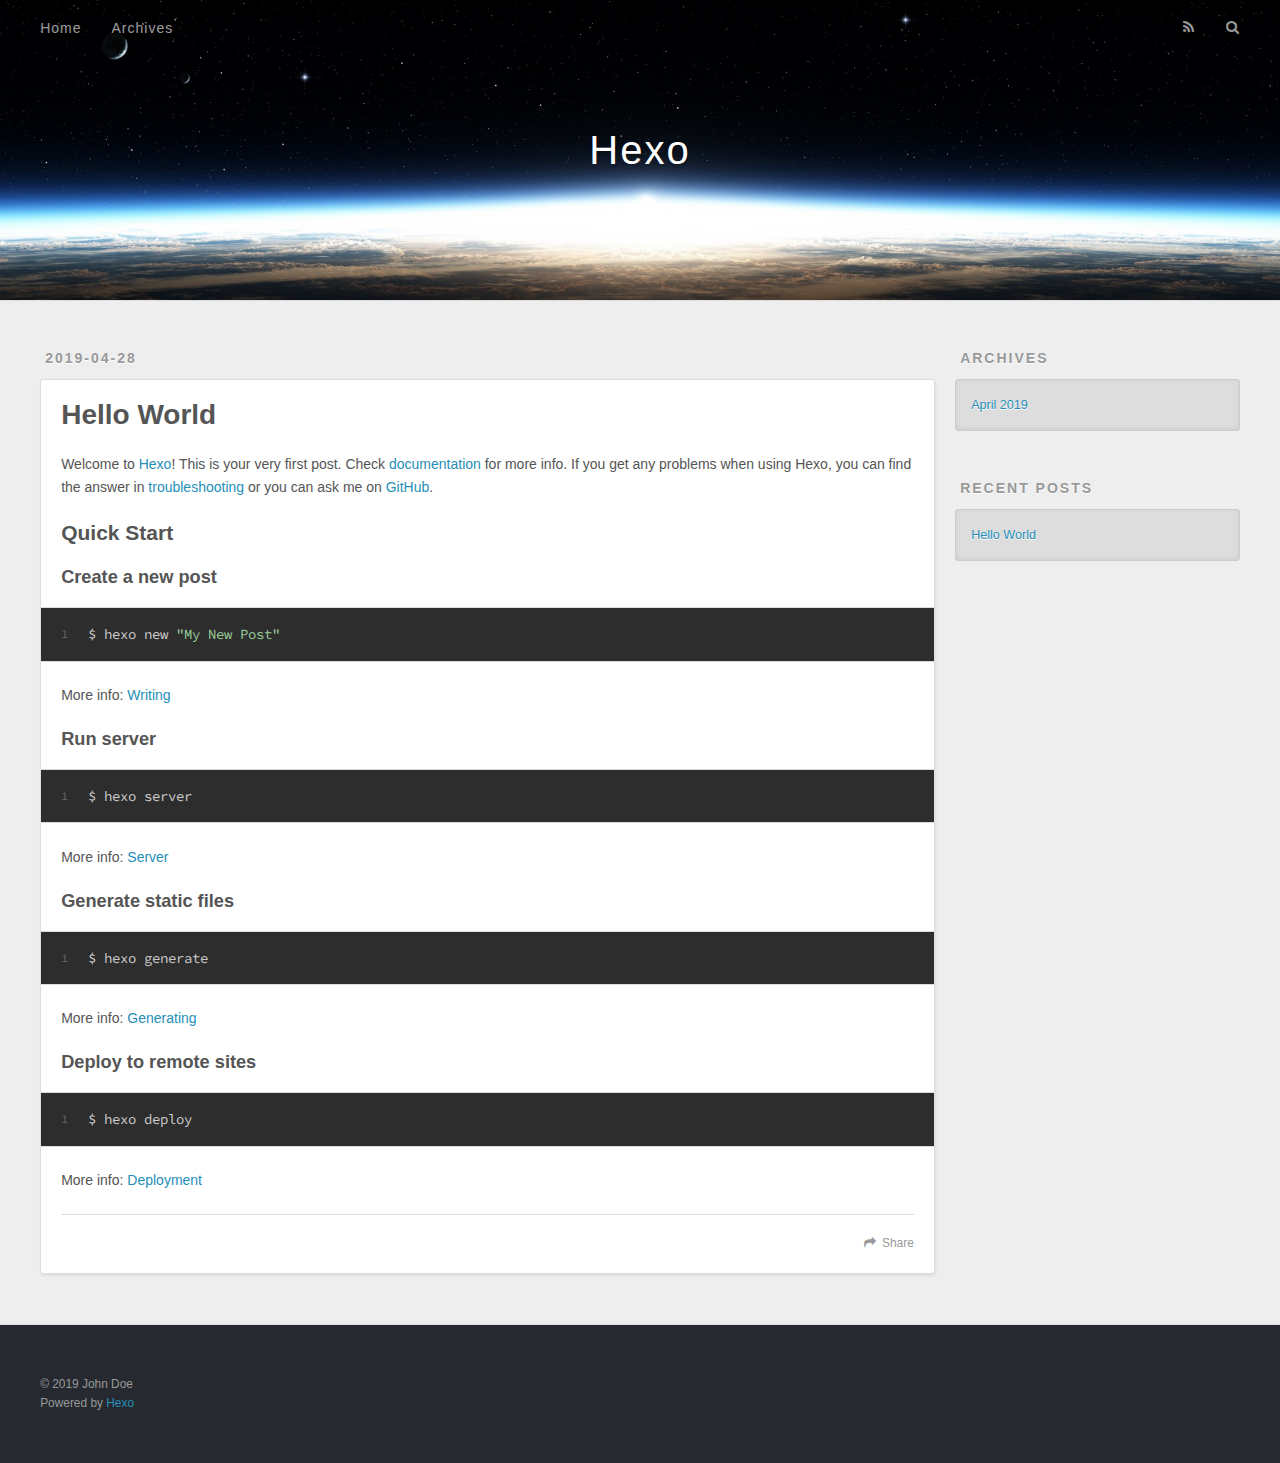
==== index.html @ 64e25fc2 "Site updated: 2019-04-28 15:07:23" ====
<!DOCTYPE html>
<html>
<head><meta name="generator" content="Hexo 3.8.0">
  <meta charset="utf-8">
  

  
  <title>Hexo</title>
  <meta name="viewport" content="width=device-width, initial-scale=1, maximum-scale=1">
  <meta property="og:type" content="website">
<meta property="og:title" content="Hexo">
<meta property="og:url" content="http://yoursite.com/index.html">
<meta property="og:site_name" content="Hexo">
<meta property="og:locale" content="default">
<meta name="twitter:card" content="summary">
<meta name="twitter:title" content="Hexo">
  
    <link rel="alternate" href="/atom.xml" title="Hexo" type="application/atom+xml">
  
  
    <link rel="icon" href="/favicon.png">
  
  
    <link href="//fonts.googleapis.com/css?family=Source+Code+Pro" rel="stylesheet" type="text/css">
  
  <link rel="stylesheet" href="/css/style.css">
</head>
</html>
<body>
  <div id="container">
    <div id="wrap">
      <header id="header">
  <div id="banner"></div>
  <div id="header-outer" class="outer">
    <div id="header-title" class="inner">
      <h1 id="logo-wrap">
        <a href="/" id="logo">Hexo</a>
      </h1>
      
    </div>
    <div id="header-inner" class="inner">
      <nav id="main-nav">
        <a id="main-nav-toggle" class="nav-icon"></a>
        
          <a class="main-nav-link" href="/">Home</a>
        
          <a class="main-nav-link" href="/archives">Archives</a>
        
      </nav>
      <nav id="sub-nav">
        
          <a id="nav-rss-link" class="nav-icon" href="/atom.xml" title="RSS Feed"></a>
        
        <a id="nav-search-btn" class="nav-icon" title="Search"></a>
      </nav>
      <div id="search-form-wrap">
        <form action="//google.com/search" method="get" accept-charset="UTF-8" class="search-form"><input type="search" name="q" class="search-form-input" placeholder="Search"><button type="submit" class="search-form-submit">&#xF002;</button><input type="hidden" name="sitesearch" value="http://yoursite.com"></form>
      </div>
    </div>
  </div>
</header>
      <div class="outer">
        <section id="main">
  
    <article id="post-hello-world" class="article article-type-post" itemscope itemprop="blogPost">
  <div class="article-meta">
    <a href="/2019/04/28/hello-world/" class="article-date">
  <time datetime="2019-04-28T06:56:06.196Z" itemprop="datePublished">2019-04-28</time>
</a>
    
  </div>
  <div class="article-inner">
    
    
      <header class="article-header">
        
  
    <h1 itemprop="name">
      <a class="article-title" href="/2019/04/28/hello-world/">Hello World</a>
    </h1>
  

      </header>
    
    <div class="article-entry" itemprop="articleBody">
      
        <p>Welcome to <a href="https://hexo.io/" target="_blank" rel="noopener">Hexo</a>! This is your very first post. Check <a href="https://hexo.io/docs/" target="_blank" rel="noopener">documentation</a> for more info. If you get any problems when using Hexo, you can find the answer in <a href="https://hexo.io/docs/troubleshooting.html" target="_blank" rel="noopener">troubleshooting</a> or you can ask me on <a href="https://github.com/hexojs/hexo/issues" target="_blank" rel="noopener">GitHub</a>.</p>
<h2 id="Quick-Start"><a href="#Quick-Start" class="headerlink" title="Quick Start"></a>Quick Start</h2><h3 id="Create-a-new-post"><a href="#Create-a-new-post" class="headerlink" title="Create a new post"></a>Create a new post</h3><figure class="highlight bash"><table><tr><td class="gutter"><pre><span class="line">1</span><br></pre></td><td class="code"><pre><span class="line">$ hexo new <span class="string">"My New Post"</span></span><br></pre></td></tr></table></figure>
<p>More info: <a href="https://hexo.io/docs/writing.html" target="_blank" rel="noopener">Writing</a></p>
<h3 id="Run-server"><a href="#Run-server" class="headerlink" title="Run server"></a>Run server</h3><figure class="highlight bash"><table><tr><td class="gutter"><pre><span class="line">1</span><br></pre></td><td class="code"><pre><span class="line">$ hexo server</span><br></pre></td></tr></table></figure>
<p>More info: <a href="https://hexo.io/docs/server.html" target="_blank" rel="noopener">Server</a></p>
<h3 id="Generate-static-files"><a href="#Generate-static-files" class="headerlink" title="Generate static files"></a>Generate static files</h3><figure class="highlight bash"><table><tr><td class="gutter"><pre><span class="line">1</span><br></pre></td><td class="code"><pre><span class="line">$ hexo generate</span><br></pre></td></tr></table></figure>
<p>More info: <a href="https://hexo.io/docs/generating.html" target="_blank" rel="noopener">Generating</a></p>
<h3 id="Deploy-to-remote-sites"><a href="#Deploy-to-remote-sites" class="headerlink" title="Deploy to remote sites"></a>Deploy to remote sites</h3><figure class="highlight bash"><table><tr><td class="gutter"><pre><span class="line">1</span><br></pre></td><td class="code"><pre><span class="line">$ hexo deploy</span><br></pre></td></tr></table></figure>
<p>More info: <a href="https://hexo.io/docs/deployment.html" target="_blank" rel="noopener">Deployment</a></p>

      
    </div>
    <footer class="article-footer">
      <a data-url="http://yoursite.com/2019/04/28/hello-world/" data-id="cjv0l1rmw0000e9u2p0rd0b6o" class="article-share-link">Share</a>
      
      
    </footer>
  </div>
  
</article>


  


</section>
        
          <aside id="sidebar">
  
    

  
    

  
    
  
    
  <div class="widget-wrap">
    <h3 class="widget-title">Archives</h3>
    <div class="widget">
      <ul class="archive-list"><li class="archive-list-item"><a class="archive-list-link" href="/archives/2019/04/">April 2019</a></li></ul>
    </div>
  </div>


  
    
  <div class="widget-wrap">
    <h3 class="widget-title">Recent Posts</h3>
    <div class="widget">
      <ul>
        
          <li>
            <a href="/2019/04/28/hello-world/">Hello World</a>
          </li>
        
      </ul>
    </div>
  </div>

  
</aside>
        
      </div>
      <footer id="footer">
  
  <div class="outer">
    <div id="footer-info" class="inner">
      &copy; 2019 John Doe<br>
      Powered by <a href="http://hexo.io/" target="_blank">Hexo</a>
    </div>
  </div>
</footer>
    </div>
    <nav id="mobile-nav">
  
    <a href="/" class="mobile-nav-link">Home</a>
  
    <a href="/archives" class="mobile-nav-link">Archives</a>
  
</nav>
    

<script src="//ajax.googleapis.com/ajax/libs/jquery/2.0.3/jquery.min.js"></script>


  <link rel="stylesheet" href="/fancybox/jquery.fancybox.css">
  <script src="/fancybox/jquery.fancybox.pack.js"></script>


<script src="/js/script.js"></script>



  </div>
</body>
</html>
---- css/style.css ----
body {
  width: 100%;
}
body:before,
body:after {
  content: "";
  display: table;
}
body:after {
  clear: both;
}
html,
body,
div,
span,
applet,
object,
iframe,
h1,
h2,
h3,
h4,
h5,
h6,
p,
blockquote,
pre,
a,
abbr,
acronym,
address,
big,
cite,
code,
del,
dfn,
em,
img,
ins,
kbd,
q,
s,
samp,
small,
strike,
strong,
sub,
sup,
tt,
var,
dl,
dt,
dd,
ol,
ul,
li,
fieldset,
form,
label,
legend,
table,
caption,
tbody,
tfoot,
thead,
tr,
th,
td {
  margin: 0;
  padding: 0;
  border: 0;
  outline: 0;
  font-weight: inherit;
  font-style: inherit;
  font-family: inherit;
  font-size: 100%;
  vertical-align: baseline;
}
body {
  line-height: 1;
  color: #000;
  background: #fff;
}
ol,
ul {
  list-style: none;
}
table {
  border-collapse: separate;
  border-spacing: 0;
  vertical-align: middle;
}
caption,
th,
td {
  text-align: left;
  font-weight: normal;
  vertical-align: middle;
}
a img {
  border: none;
}
input,
button {
  margin: 0;
  padding: 0;
}
input::-moz-focus-inner,
button::-moz-focus-inner {
  border: 0;
  padding: 0;
}
@font-face {
  font-family: FontAwesome;
  font-style: normal;
  font-weight: normal;
  src: url("fonts/fontawesome-webfont.eot?v=#4.0.3");
  src: url("fonts/fontawesome-webfont.eot?#iefix&v=#4.0.3") format("embedded-opentype"), url("fonts/fontawesome-webfont.woff?v=#4.0.3") format("woff"), url("fonts/fontawesome-webfont.ttf?v=#4.0.3") format("truetype"), url("fonts/fontawesome-webfont.svg#fontawesomeregular?v=#4.0.3") format("svg");
}
html,
body,
#container {
  height: 100%;
}
body {
  background: #eee;
  font: 14px -apple-system, BlinkMacSystemFont, "Segoe UI", "Roboto", "Oxygen", "Ubuntu", "Cantarell", "Fira Sans", "Droid Sans", "Helvetica Neue", sans-serif;
  -webkit-text-size-adjust: 100%;
}
.outer {
  max-width: 1220px;
  margin: 0 auto;
  padding: 0 20px;
}
.outer:before,
.outer:after {
  content: "";
  display: table;
}
.outer:after {
  clear: both;
}
.inner {
  display: inline;
  float: left;
  width: 98.33333333333333%;
  margin: 0 0.833333333333333%;
}
.left,
.alignleft {
  float: left;
}
.right,
.alignright {
  float: right;
}
.clear {
  clear: both;
}
#container {
  position: relative;
}
.mobile-nav-on {
  overflow: hidden;
}
#wrap {
  height: 100%;
  width: 100%;
  position: absolute;
  top: 0;
  left: 0;
  -webkit-transition: 0.2s ease-out;
  -moz-transition: 0.2s ease-out;
  -ms-transition: 0.2s ease-out;
  transition: 0.2s ease-out;
  z-index: 1;
  background: #eee;
}
.mobile-nav-on #wrap {
  left: 280px;
}
@media screen and (min-width: 768px) {
  #main {
    display: inline;
    float: left;
    width: 73.33333333333333%;
    margin: 0 0.833333333333333%;
  }
}
.article-date,
.article-category-link,
.archive-year,
.widget-title {
  text-decoration: none;
  text-transform: uppercase;
  letter-spacing: 2px;
  color: #999;
  margin-bottom: 1em;
  margin-left: 5px;
  line-height: 1em;
  text-shadow: 0 1px #fff;
  font-weight: bold;
}
.article-inner,
.archive-article-inner {
  background: #fff;
  -webkit-box-shadow: 1px 2px 3px #ddd;
  box-shadow: 1px 2px 3px #ddd;
  border: 1px solid #ddd;
  border-radius: 3px;
}
.article-entry h1,
.widget h1 {
  font-size: 2em;
}
.article-entry h2,
.widget h2 {
  font-size: 1.5em;
}
.article-entry h3,
.widget h3 {
  font-size: 1.3em;
}
.article-entry h4,
.widget h4 {
  font-size: 1.2em;
}
.article-entry h5,
.widget h5 {
  font-size: 1em;
}
.article-entry h6,
.widget h6 {
  font-size: 1em;
  color: #999;
}
.article-entry hr,
.widget hr {
  border: 1px dashed #ddd;
}
.article-entry strong,
.widget strong {
  font-weight: bold;
}
.article-entry em,
.widget em,
.article-entry cite,
.widget cite {
  font-style: italic;
}
.article-entry sup,
.widget sup,
.article-entry sub,
.widget sub {
  font-size: 0.75em;
  line-height: 0;
  position: relative;
  vertical-align: baseline;
}
.article-entry sup,
.widget sup {
  top: -0.5em;
}
.article-entry sub,
.widget sub {
  bottom: -0.2em;
}
.article-entry small,
.widget small {
  font-size: 0.85em;
}
.article-entry acronym,
.widget acronym,
.article-entry abbr,
.widget abbr {
  border-bottom: 1px dotted;
}
.article-entry ul,
.widget ul,
.article-entry ol,
.widget ol,
.article-entry dl,
.widget dl {
  margin: 0 20px;
  line-height: 1.6em;
}
.article-entry ul ul,
.widget ul ul,
.article-entry ol ul,
.widget ol ul,
.article-entry ul ol,
.widget ul ol,
.article-entry ol ol,
.widget ol ol {
  margin-top: 0;
  margin-bottom: 0;
}
.article-entry ul,
.widget ul {
  list-style: disc;
}
.article-entry ol,
.widget ol {
  list-style: decimal;
}
.article-entry dt,
.widget dt {
  font-weight: bold;
}
#header {
  height: 300px;
  position: relative;
  border-bottom: 1px solid #ddd;
}
#header:before,
#header:after {
  content: "";
  position: absolute;
  left: 0;
  right: 0;
  height: 40px;
}
#header:before {
  top: 0;
  background: -webkit-linear-gradient(rgba(0,0,0,0.2), transparent);
  background: -moz-linear-gradient(rgba(0,0,0,0.2), transparent);
  background: -ms-linear-gradient(rgba(0,0,0,0.2), transparent);
  background: linear-gradient(rgba(0,0,0,0.2), transparent);
}
#header:after {
  bottom: 0;
  background: -webkit-linear-gradient(transparent, rgba(0,0,0,0.2));
  background: -moz-linear-gradient(transparent, rgba(0,0,0,0.2));
  background: -ms-linear-gradient(transparent, rgba(0,0,0,0.2));
  background: linear-gradient(transparent, rgba(0,0,0,0.2));
}
#header-outer {
  height: 100%;
  position: relative;
}
#header-inner {
  position: relative;
  overflow: hidden;
}
#banner {
  position: absolute;
  top: 0;
  left: 0;
  width: 100%;
  height: 100%;
  background: url("images/banner.jpg") center #000;
  -webkit-background-size: cover;
  -moz-background-size: cover;
  background-size: cover;
  z-index: -1;
}
#header-title {
  text-align: center;
  height: 40px;
  position: absolute;
  top: 50%;
  left: 0;
  margin-top: -20px;
}
#logo,
#subtitle {
  text-decoration: none;
  color: #fff;
  font-weight: 300;
  text-shadow: 0 1px 4px rgba(0,0,0,0.3);
}
#logo {
  font-size: 40px;
  line-height: 40px;
  letter-spacing: 2px;
}
#subtitle {
  font-size: 16px;
  line-height: 16px;
  letter-spacing: 1px;
}
#subtitle-wrap {
  margin-top: 16px;
}
#main-nav {
  float: left;
  margin-left: -15px;
}
.nav-icon,
.main-nav-link {
  float: left;
  color: #fff;
  opacity: 0.6;
  text-decoration: none;
  text-shadow: 0 1px rgba(0,0,0,0.2);
  -webkit-transition: opacity 0.2s;
  -moz-transition: opacity 0.2s;
  -ms-transition: opacity 0.2s;
  transition: opacity 0.2s;
  display: block;
  padding: 20px 15px;
}
.nav-icon:hover,
.main-nav-link:hover {
  opacity: 1;
}
.nav-icon {
  font-family: FontAwesome;
  text-align: center;
  font-size: 14px;
  width: 14px;
  height: 14px;
  padding: 20px 15px;
  position: relative;
  cursor: pointer;
}
.main-nav-link {
  font-weight: 300;
  letter-spacing: 1px;
}
@media screen and (max-width: 479px) {
  .main-nav-link {
    display: none;
  }
}
#main-nav-toggle {
  display: none;
}
#main-nav-toggle:before {
  content: "\f0c9";
}
@media screen and (max-width: 479px) {
  #main-nav-toggle {
    display: block;
  }
}
#sub-nav {
  float: right;
  margin-right: -15px;
}
#nav-rss-link:before {
  content: "\f09e";
}
#nav-search-btn:before {
  content: "\f002";
}
#search-form-wrap {
  position: absolute;
  top: 15px;
  width: 150px;
  height: 30px;
  right: -150px;
  opacity: 0;
  -webkit-transition: 0.2s ease-out;
  -moz-transition: 0.2s ease-out;
  -ms-transition: 0.2s ease-out;
  transition: 0.2s ease-out;
}
#search-form-wrap.on {
  opacity: 1;
  right: 0;
}
@media screen and (max-width: 479px) {
  #search-form-wrap {
    width: 100%;
    right: -100%;
  }
}
.search-form {
  position: absolute;
  top: 0;
  left: 0;
  right: 0;
  background: #fff;
  padding: 5px 15px;
  border-radius: 15px;
  -webkit-box-shadow: 0 0 10px rgba(0,0,0,0.3);
  box-shadow: 0 0 10px rgba(0,0,0,0.3);
}
.search-form-input {
  border: none;
  background: none;
  color: #555;
  width: 100%;
  font: 13px -apple-system, BlinkMacSystemFont, "Segoe UI", "Roboto", "Oxygen", "Ubuntu", "Cantarell", "Fira Sans", "Droid Sans", "Helvetica Neue", sans-serif;
  outline: none;
}
.search-form-input::-webkit-search-results-decoration,
.search-form-input::-webkit-search-cancel-button {
  -webkit-appearance: none;
}
.search-form-submit {
  position: absolute;
  top: 50%;
  right: 10px;
  margin-top: -7px;
  font: 13px FontAwesome;
  border: none;
  background: none;
  color: #bbb;
  cursor: pointer;
}
.search-form-submit:hover,
.search-form-submit:focus {
  color: #777;
}
.article {
  margin: 50px 0;
}
.article-inner {
  overflow: hidden;
}
.article-meta:before,
.article-meta:after {
  content: "";
  display: table;
}
.article-meta:after {
  clear: both;
}
.article-date {
  float: left;
}
.article-category {
  float: left;
  line-height: 1em;
  color: #ccc;
  text-shadow: 0 1px #fff;
  margin-left: 8px;
}
.article-category:before {
  content: "\2022";
}
.article-category-link {
  margin: 0 12px 1em;
}
.article-header {
  padding: 20px 20px 0;
}
.article-title {
  text-decoration: none;
  font-size: 2em;
  font-weight: bold;
  color: #555;
  line-height: 1.1em;
  -webkit-transition: color 0.2s;
  -moz-transition: color 0.2s;
  -ms-transition: color 0.2s;
  transition: color 0.2s;
}
a.article-title:hover {
  color: #258fb8;
}
.article-entry {
  color: #555;
  padding: 0 20px;
}
.article-entry:before,
.article-entry:after {
  content: "";
  display: table;
}
.article-entry:after {
  clear: both;
}
.article-entry p,
.article-entry table {
  line-height: 1.6em;
  margin: 1.6em 0;
}
.article-entry h1,
.article-entry h2,
.article-entry h3,
.article-entry h4,
.article-entry h5,
.article-entry h6 {
  font-weight: bold;
}
.article-entry h1,
.article-entry h2,
.article-entry h3,
.article-entry h4,
.article-entry h5,
.article-entry h6 {
  line-height: 1.1em;
  margin: 1.1em 0;
}
.article-entry a {
  color: #258fb8;
  text-decoration: none;
}
.article-entry a:hover {
  text-decoration: underline;
}
.article-entry ul,
.article-entry ol,
.article-entry dl {
  margin-top: 1.6em;
  margin-bottom: 1.6em;
}
.article-entry img,
.article-entry video {
  max-width: 100%;
  height: auto;
  display: block;
  margin: auto;
}
.article-entry iframe {
  border: none;
}
.article-entry table {
  width: 100%;
  border-collapse: collapse;
  border-spacing: 0;
}
.article-entry th {
  font-weight: bold;
  border-bottom: 3px solid #ddd;
  padding-bottom: 0.5em;
}
.article-entry td {
  border-bottom: 1px solid #ddd;
  padding: 10px 0;
}
.article-entry blockquote {
  font-family: Georgia, "Times New Roman", serif;
  font-size: 1.4em;
  margin: 1.6em 20px;
  text-align: center;
}
.article-entry blockquote footer {
  font-size: 14px;
  margin: 1.6em 0;
  font-family: -apple-system, BlinkMacSystemFont, "Segoe UI", "Roboto", "Oxygen", "Ubuntu", "Cantarell", "Fira Sans", "Droid Sans", "Helvetica Neue", sans-serif;
}
.article-entry blockquote footer cite:before {
  content: "—";
  padding: 0 0.5em;
}
.article-entry .pullquote {
  text-align: left;
  width: 45%;
  margin: 0;
}
.article-entry .pullquote.left {
  margin-left: 0.5em;
  margin-right: 1em;
}
.article-entry .pullquote.right {
  margin-right: 0.5em;
  margin-left: 1em;
}
.article-entry .caption {
  color: #999;
  display: block;
  font-size: 0.9em;
  margin-top: 0.5em;
  position: relative;
  text-align: center;
}
.article-entry .video-container {
  position: relative;
  padding-top: 56.25%;
  height: 0;
  overflow: hidden;
}
.article-entry .video-container iframe,
.article-entry .video-container object,
.article-entry .video-container embed {
  position: absolute;
  top: 0;
  left: 0;
  width: 100%;
  height: 100%;
  margin-top: 0;
}
.article-more-link a {
  display: inline-block;
  line-height: 1em;
  padding: 6px 15px;
  border-radius: 15px;
  background: #eee;
  color: #999;
  text-shadow: 0 1px #fff;
  text-decoration: none;
}
.article-more-link a:hover {
  background: #258fb8;
  color: #fff;
  text-decoration: none;
  text-shadow: 0 1px #1e7293;
}
.article-footer {
  font-size: 0.85em;
  line-height: 1.6em;
  border-top: 1px solid #ddd;
  padding-top: 1.6em;
  margin: 0 20px 20px;
}
.article-footer:before,
.article-footer:after {
  content: "";
  display: table;
}
.article-footer:after {
  clear: both;
}
.article-footer a {
  color: #999;
  text-decoration: none;
}
.article-footer a:hover {
  color: #555;
}
.article-tag-list-item {
  float: left;
  margin-right: 10px;
}
.article-tag-list-link:before {
  content: "#";
}
.article-comment-link {
  float: right;
}
.article-comment-link:before {
  content: "\f075";
  font-family: FontAwesome;
  padding-right: 8px;
}
.article-share-link {
  cursor: pointer;
  float: right;
  margin-left: 20px;
}
.article-share-link:before {
  content: "\f064";
  font-family: FontAwesome;
  padding-right: 6px;
}
#article-nav {
  position: relative;
}
#article-nav:before,
#article-nav:after {
  content: "";
  display: table;
}
#article-nav:after {
  clear: both;
}
@media screen and (min-width: 768px) {
  #article-nav {
    margin: 50px 0;
  }
  #article-nav:before {
    width: 8px;
    height: 8px;
    position: absolute;
    top: 50%;
    left: 50%;
    margin-top: -4px;
    margin-left: -4px;
    content: "";
    border-radius: 50%;
    background: #ddd;
    -webkit-box-shadow: 0 1px 2px #fff;
    box-shadow: 0 1px 2px #fff;
  }
}
.article-nav-link-wrap {
  text-decoration: none;
  text-shadow: 0 1px #fff;
  color: #999;
  -webkit-box-sizing: border-box;
  -moz-box-sizing: border-box;
  box-sizing: border-box;
  margin-top: 50px;
  text-align: center;
  display: block;
}
.article-nav-link-wrap:hover {
  color: #555;
}
@media screen and (min-width: 768px) {
  .article-nav-link-wrap {
    width: 50%;
    margin-top: 0;
  }
}
@media screen and (min-width: 768px) {
  #article-nav-newer {
    float: left;
    text-align: right;
    padding-right: 20px;
  }
}
@media screen and (min-width: 768px) {
  #article-nav-older {
    float: right;
    text-align: left;
    padding-left: 20px;
  }
}
.article-nav-caption {
  text-transform: uppercase;
  letter-spacing: 2px;
  color: #ddd;
  line-height: 1em;
  font-weight: bold;
}
#article-nav-newer .article-nav-caption {
  margin-right: -2px;
}
.article-nav-title {
  font-size: 0.85em;
  line-height: 1.6em;
  margin-top: 0.5em;
}
.article-share-box {
  position: absolute;
  display: none;
  background: #fff;
  -webkit-box-shadow: 1px 2px 10px rgba(0,0,0,0.2);
  box-shadow: 1px 2px 10px rgba(0,0,0,0.2);
  border-radius: 3px;
  margin-left: -145px;
  overflow: hidden;
  z-index: 1;
}
.article-share-box.on {
  display: block;
}
.article-share-input {
  width: 100%;
  background: none;
  -webkit-box-sizing: border-box;
  -moz-box-sizing: border-box;
  box-sizing: border-box;
  font: 14px -apple-system, BlinkMacSystemFont, "Segoe UI", "Roboto", "Oxygen", "Ubuntu", "Cantarell", "Fira Sans", "Droid Sans", "Helvetica Neue", sans-serif;
  padding: 0 15px;
  color: #555;
  outline: none;
  border: 1px solid #ddd;
  border-radius: 3px 3px 0 0;
  height: 36px;
  line-height: 36px;
}
.article-share-links {
  background: #eee;
}
.article-share-links:before,
.article-share-links:after {
  content: "";
  display: table;
}
.article-share-links:after {
  clear: both;
}
.article-share-twitter,
.article-share-facebook,
.article-share-pinterest,
.article-share-google {
  width: 50px;
  height: 36px;
  display: block;
  float: left;
  position: relative;
  color: #999;
  text-shadow: 0 1px #fff;
}
.article-share-twitter:before,
.article-share-facebook:before,
.article-share-pinterest:before,
.article-share-google:before {
  font-size: 20px;
  font-family: FontAwesome;
  width: 20px;
  height: 20px;
  position: absolute;
  top: 50%;
  left: 50%;
  margin-top: -10px;
  margin-left: -10px;
  text-align: center;
}
.article-share-twitter:hover,
.article-share-facebook:hover,
.article-share-pinterest:hover,
.article-share-google:hover {
  color: #fff;
}
.article-share-twitter:before {
  content: "\f099";
}
.article-share-twitter:hover {
  background: #00aced;
  text-shadow: 0 1px #008abe;
}
.article-share-facebook:before {
  content: "\f09a";
}
.article-share-facebook:hover {
  background: #3b5998;
  text-shadow: 0 1px #2f477a;
}
.article-share-pinterest:before {
  content: "\f0d2";
}
.article-share-pinterest:hover {
  background: #cb2027;
  text-shadow: 0 1px #a21a1f;
}
.article-share-google:before {
  content: "\f0d5";
}
.article-share-google:hover {
  background: #dd4b39;
  text-shadow: 0 1px #be3221;
}
.article-gallery {
  background: #000;
  position: relative;
}
.article-gallery-photos {
  position: relative;
  overflow: hidden;
}
.article-gallery-img {
  display: none;
  max-width: 100%;
}
.article-gallery-img:first-child {
  display: block;
}
.article-gallery-img.loaded {
  position: absolute;
  display: block;
}
.article-gallery-img img {
  display: block;
  max-width: 100%;
  margin: 0 auto;
}
#comments {
  background: #fff;
  -webkit-box-shadow: 1px 2px 3px #ddd;
  box-shadow: 1px 2px 3px #ddd;
  padding: 20px;
  border: 1px solid #ddd;
  border-radius: 3px;
  margin: 50px 0;
}
#comments a {
  color: #258fb8;
}
.archives-wrap {
  margin: 50px 0;
}
.archives:before,
.archives:after {
  content: "";
  display: table;
}
.archives:after {
  clear: both;
}
.archive-year-wrap {
  margin-bottom: 1em;
}
.archives {
  -webkit-column-gap: 10px;
  -moz-column-gap: 10px;
  column-gap: 10px;
}
@media screen and (min-width: 480px) and (max-width: 767px) {
  .archives {
    -webkit-column-count: 2;
    -moz-column-count: 2;
    column-count: 2;
  }
}
@media screen and (min-width: 768px) {
  .archives {
    -webkit-column-count: 3;
    -moz-column-count: 3;
    column-count: 3;
  }
}
.archive-article {
  -webkit-column-break-inside: avoid;
  page-break-inside: avoid;
  overflow: hidden;
  break-inside: avoid-column;
}
.archive-article-inner {
  padding: 10px;
  margin-bottom: 15px;
}
.archive-article-title {
  text-decoration: none;
  font-weight: bold;
  color: #555;
  -webkit-transition: color 0.2s;
  -moz-transition: color 0.2s;
  -ms-transition: color 0.2s;
  transition: color 0.2s;
  line-height: 1.6em;
}
.archive-article-title:hover {
  color: #258fb8;
}
.archive-article-footer {
  margin-top: 1em;
}
.archive-article-date {
  color: #999;
  text-decoration: none;
  font-size: 0.85em;
  line-height: 1em;
  margin-bottom: 0.5em;
  display: block;
}
#page-nav {
  margin: 50px auto;
  background: #fff;
  -webkit-box-shadow: 1px 2px 3px #ddd;
  box-shadow: 1px 2px 3px #ddd;
  border: 1px solid #ddd;
  border-radius: 3px;
  text-align: center;
  color: #999;
  overflow: hidden;
}
#page-nav:before,
#page-nav:after {
  content: "";
  display: table;
}
#page-nav:after {
  clear: both;
}
#page-nav a,
#page-nav span {
  padding: 10px 20px;
  line-height: 1;
  height: 2ex;
}
#page-nav a {
  color: #999;
  text-decoration: none;
}
#page-nav a:hover {
  background: #999;
  color: #fff;
}
#page-nav .prev {
  float: left;
}
#page-nav .next {
  float: right;
}
#page-nav .page-number {
  display: inline-block;
}
@media screen and (max-width: 479px) {
  #page-nav .page-number {
    display: none;
  }
}
#page-nav .current {
  color: #555;
  font-weight: bold;
}
#page-nav .space {
  color: #ddd;
}
#footer {
  background: #262a30;
  padding: 50px 0;
  border-top: 1px solid #ddd;
  color: #999;
}
#footer a {
  color: #258fb8;
  text-decoration: none;
}
#footer a:hover {
  text-decoration: underline;
}
#footer-info {
  line-height: 1.6em;
  font-size: 0.85em;
}
.article-entry pre,
.article-entry .highlight {
  background: #2d2d2d;
  margin: 0 -20px;
  padding: 15px 20px;
  border-style: solid;
  border-color: #ddd;
  border-width: 1px 0;
  overflow: auto;
  color: #ccc;
  line-height: 22.400000000000002px;
}
.article-entry .highlight .gutter pre,
.article-entry .gist .gist-file .gist-data .line-numbers {
  color: #666;
  font-size: 0.85em;
}
.article-entry pre,
.article-entry code {
  font-family: "Source Code Pro", Consolas, Monaco, Menlo, Consolas, monospace;
}
.article-entry code {
  background: #eee;
  text-shadow: 0 1px #fff;
  padding: 0 0.3em;
}
.article-entry pre code {
  background: none;
  text-shadow: none;
  padding: 0;
}
.article-entry .highlight pre {
  border: none;
  margin: 0;
  padding: 0;
}
.article-entry .highlight table {
  margin: 0;
  width: auto;
}
.article-entry .highlight td {
  border: none;
  padding: 0;
}
.article-entry .highlight figcaption {
  font-size: 0.85em;
  color: #999;
  line-height: 1em;
  margin-bottom: 1em;
}
.article-entry .highlight figcaption:before,
.article-entry .highlight figcaption:after {
  content: "";
  display: table;
}
.article-entry .highlight figcaption:after {
  clear: both;
}
.article-entry .highlight figcaption a {
  float: right;
}
.article-entry .highlight .gutter pre {
  text-align: right;
  padding-right: 20px;
}
.article-entry .highlight .line {
  height: 22.400000000000002px;
}
.article-entry .highlight .line.marked {
  background: #515151;
}
.article-entry .gist {
  margin: 0 -20px;
  border-style: solid;
  border-color: #ddd;
  border-width: 1px 0;
  background: #2d2d2d;
  padding: 15px 20px 15px 0;
}
.article-entry .gist .gist-file {
  border: none;
  font-family: "Source Code Pro", Consolas, Monaco, Menlo, Consolas, monospace;
  margin: 0;
}
.article-entry .gist .gist-file .gist-data {
  background: none;
  border: none;
}
.article-entry .gist .gist-file .gist-data .line-numbers {
  background: none;
  border: none;
  padding: 0 20px 0 0;
}
.article-entry .gist .gist-file .gist-data .line-data {
  padding: 0 !important;
}
.article-entry .gist .gist-file .highlight {
  margin: 0;
  padding: 0;
  border: none;
}
.article-entry .gist .gist-file .gist-meta {
  background: #2d2d2d;
  color: #999;
  font: 0.85em -apple-system, BlinkMacSystemFont, "Segoe UI", "Roboto", "Oxygen", "Ubuntu", "Cantarell", "Fira Sans", "Droid Sans", "Helvetica Neue", sans-serif;
  text-shadow: 0 0;
  padding: 0;
  margin-top: 1em;
  margin-left: 20px;
}
.article-entry .gist .gist-file .gist-meta a {
  color: #258fb8;
  font-weight: normal;
}
.article-entry .gist .gist-file .gist-meta a:hover {
  text-decoration: underline;
}
pre .comment,
pre .title {
  color: #999;
}
pre .variable,
pre .attribute,
pre .tag,
pre .regexp,
pre .ruby .constant,
pre .xml .tag .title,
pre .xml .pi,
pre .xml .doctype,
pre .html .doctype,
pre .css .id,
pre .css .class,
pre .css .pseudo {
  color: #f2777a;
}
pre .number,
pre .preprocessor,
pre .built_in,
pre .literal,
pre .params,
pre .constant {
  color: #f99157;
}
pre .class,
pre .ruby .class .title,
pre .css .rules .attribute {
  color: #9c9;
}
pre .string,
pre .value,
pre .inheritance,
pre .header,
pre .ruby .symbol,
pre .xml .cdata {
  color: #9c9;
}
pre .css .hexcolor {
  color: #6cc;
}
pre .function,
pre .python .decorator,
pre .python .title,
pre .ruby .function .title,
pre .ruby .title .keyword,
pre .perl .sub,
pre .javascript .title,
pre .coffeescript .title {
  color: #69c;
}
pre .keyword,
pre .javascript .function {
  color: #c9c;
}
@media screen and (max-width: 479px) {
  #mobile-nav {
    position: absolute;
    top: 0;
    left: 0;
    width: 280px;
    height: 100%;
    background: #191919;
    border-right: 1px solid #fff;
  }
}
@media screen and (max-width: 479px) {
  .mobile-nav-link {
    display: block;
    color: #999;
    text-decoration: none;
    padding: 15px 20px;
    font-weight: bold;
  }
  .mobile-nav-link:hover {
    color: #fff;
  }
}
@media screen and (min-width: 768px) {
  #sidebar {
    display: inline;
    float: left;
    width: 23.333333333333332%;
    margin: 0 0.833333333333333%;
  }
}
.widget-wrap {
  margin: 50px 0;
}
.widget {
  color: #777;
  text-shadow: 0 1px #fff;
  background: #ddd;
  -webkit-box-shadow: 0 -1px 4px #ccc inset;
  box-shadow: 0 -1px 4px #ccc inset;
  border: 1px solid #ccc;
  padding: 15px;
  border-radius: 3px;
}
.widget a {
  color: #258fb8;
  text-decoration: none;
}
.widget a:hover {
  text-decoration: underline;
}
.widget ul ul,
.widget ol ul,
.widget dl ul,
.widget ul ol,
.widget ol ol,
.widget dl ol,
.widget ul dl,
.widget ol dl,
.widget dl dl {
  margin-left: 15px;
  list-style: disc;
}
.widget {
  line-height: 1.6em;
  word-wrap: break-word;
  font-size: 0.9em;
}
.widget ul,
.widget ol {
  list-style: none;
  margin: 0;
}
.widget ul ul,
.widget ol ul,
.widget ul ol,
.widget ol ol {
  margin: 0 20px;
}
.widget ul ul,
.widget ol ul {
  list-style: disc;
}
.widget ul ol,
.widget ol ol {
  list-style: decimal;
}
.category-list-count,
.tag-list-count,
.archive-list-count {
  padding-left: 5px;
  color: #999;
  font-size: 0.85em;
}
.category-list-count:before,
.tag-list-count:before,
.archive-list-count:before {
  content: "(";
}
.category-list-count:after,
.tag-list-count:after,
.archive-list-count:after {
  content: ")";
}
.tagcloud a {
  margin-right: 5px;
  display: inline-block;
}
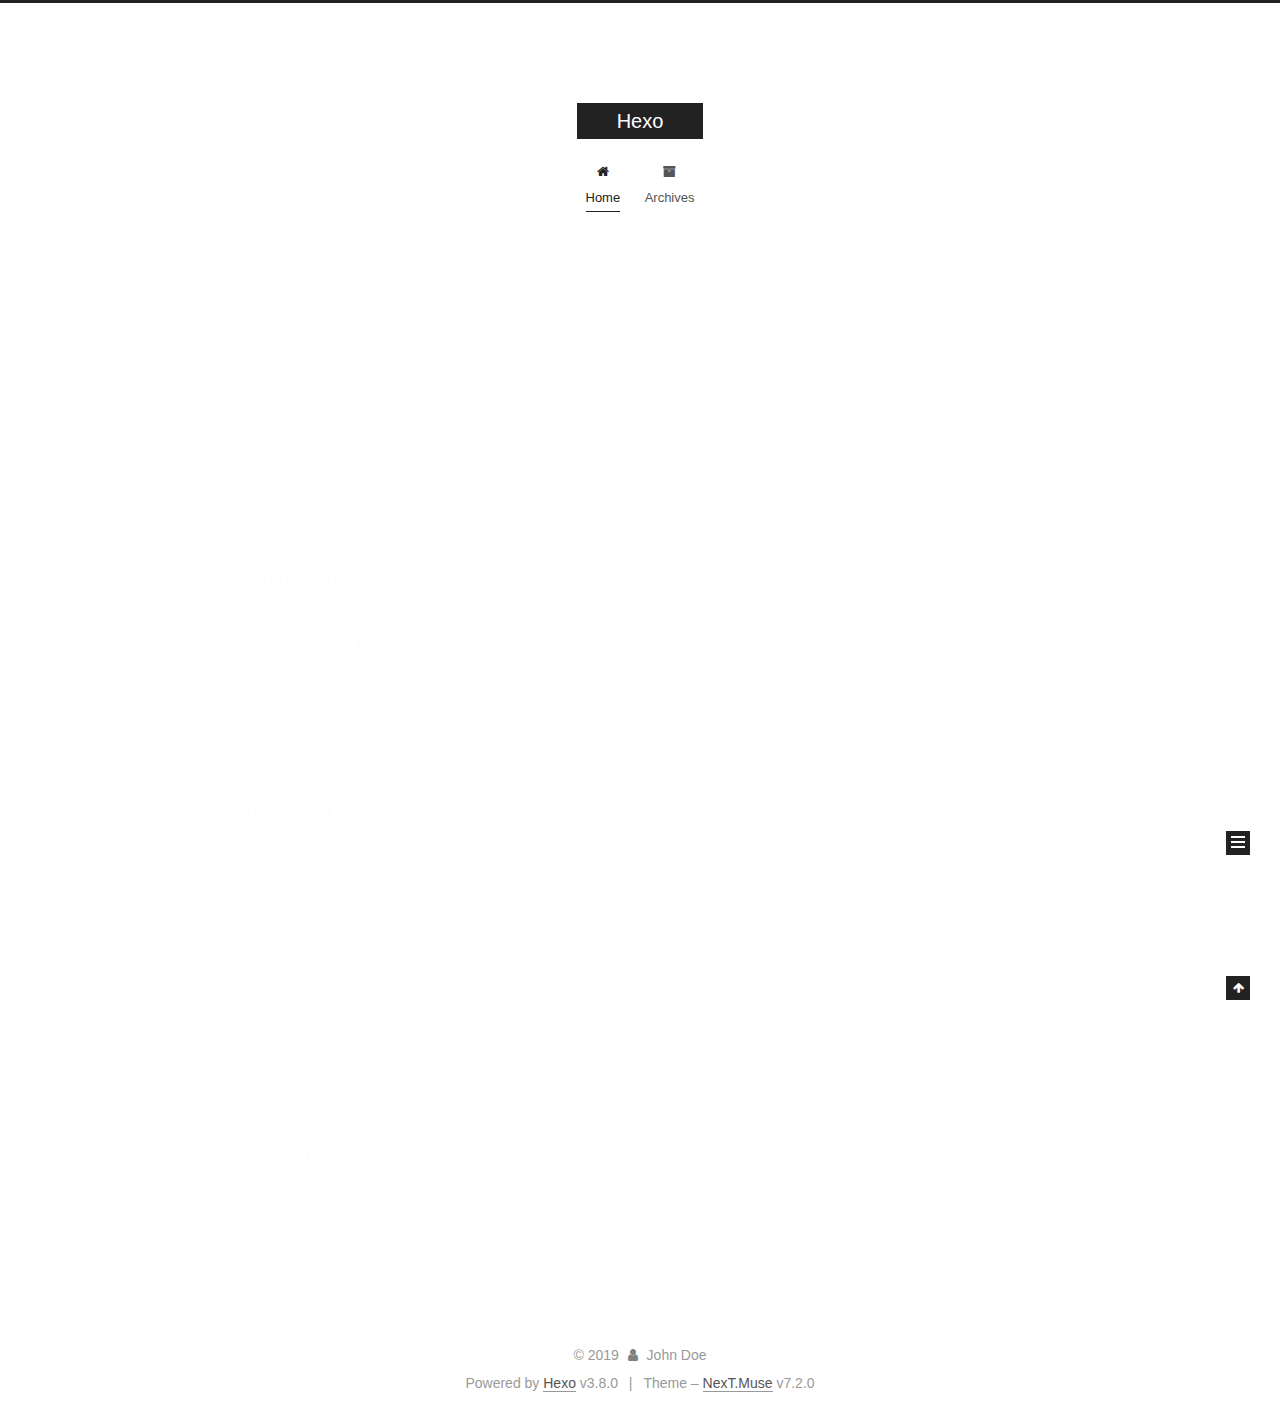
==== commit 8b6477fe: "Site updated: 2019-07-03 14:03:13" ====
--- a/index.html
+++ b/index.html
@@ -1,12 +1,99 @@
 <!DOCTYPE html>
-<html>
+
+
+
+
+
+
+
+
+
+
+
+
+  
+
+
+<html class="theme-next muse use-motion" lang>
 <head><meta name="generator" content="Hexo 3.8.0">
-  <meta charset="utf-8">
-  
-
-  
-  <title>Hexo</title>
-  <meta name="viewport" content="width=device-width, initial-scale=1, maximum-scale=1">
+  <meta charset="UTF-8">
+<meta http-equiv="X-UA-Compatible" content="IE=edge">
+<meta name="viewport" content="width=device-width, initial-scale=1, maximum-scale=2">
+<meta name="theme-color" content="#222">
+
+
+
+
+
+
+
+
+
+
+
+
+
+
+
+
+
+
+
+
+
+
+<link rel="stylesheet" href="/lib/font-awesome/css/font-awesome.min.css?v=4.7.0">
+
+<link rel="stylesheet" href="/css/main.css?v=7.2.0">
+
+
+  <link rel="apple-touch-icon" sizes="180x180" href="/images/apple-touch-icon-next.png?v=7.2.0">
+
+
+  <link rel="icon" type="image/png" sizes="32x32" href="/images/favicon-32x32-next.png?v=7.2.0">
+
+
+  <link rel="icon" type="image/png" sizes="16x16" href="/images/favicon-16x16-next.png?v=7.2.0">
+
+
+  <link rel="mask-icon" href="/images/logo.svg?v=7.2.0" color="#222">
+
+
+
+
+
+
+
+<script id="hexo.configurations">
+  var NexT = window.NexT || {};
+  var CONFIG = {
+    root: '/',
+    scheme: 'Muse',
+    version: '7.2.0',
+    sidebar: {"position":"left","display":"post","offset":12,"onmobile":false,"dimmer":false},
+    back2top: true,
+    back2top_sidebar: false,
+    fancybox: false,
+    fastclick: false,
+    lazyload: false,
+    tabs: true,
+    motion: {"enable":true,"async":false,"transition":{"post_block":"fadeIn","post_header":"slideDownIn","post_body":"slideDownIn","coll_header":"slideLeftIn","sidebar":"slideUpIn"}},
+    algolia: {
+      applicationID: '',
+      apiKey: '',
+      indexName: '',
+      hits: {"per_page":10},
+      labels: {"input_placeholder":"Search for Posts","hits_empty":"We didn't find any results for the search: ${query}","hits_stats":"${hits} results found in ${time} ms"}
+    }
+  };
+</script>
+
+
+  
+
+
+
+
   <meta property="og:type" content="website">
 <meta property="og:title" content="Hexo">
 <meta property="og:url" content="http://yoursite.com/index.html">
@@ -14,77 +101,273 @@
 <meta property="og:locale" content="default">
 <meta name="twitter:card" content="summary">
 <meta name="twitter:title" content="Hexo">
-  
-    <link rel="alternate" href="/atom.xml" title="Hexo" type="application/atom+xml">
-  
-  
-    <link rel="icon" href="/favicon.png">
-  
-  
-    <link href="//fonts.googleapis.com/css?family=Source+Code+Pro" rel="stylesheet" type="text/css">
-  
-  <link rel="stylesheet" href="/css/style.css">
+
+
+
+
+
+  
+  
+  <link rel="canonical" href="http://yoursite.com/">
+
+
+
+<script id="page.configurations">
+  CONFIG.page = {
+    sidebar: "",
+  };
+</script>
+
+  <title>Hexo</title>
+  
+
+
+
+
+
+
+
+
+
+
+
+
+  <noscript>
+  <style>
+  .use-motion .motion-element,
+  .use-motion .brand,
+  .use-motion .menu-item,
+  .sidebar-inner,
+  .use-motion .post-block,
+  .use-motion .pagination,
+  .use-motion .comments,
+  .use-motion .post-header,
+  .use-motion .post-body,
+  .use-motion .collection-title { opacity: initial; }
+
+  .use-motion .logo,
+  .use-motion .site-title,
+  .use-motion .site-subtitle {
+    opacity: initial;
+    top: initial;
+  }
+
+  .use-motion .logo-line-before i { left: initial; }
+  .use-motion .logo-line-after i { right: initial; }
+  </style>
+</noscript>
+
 </head>
-</html>
-<body>
-  <div id="container">
-    <div id="wrap">
-      <header id="header">
-  <div id="banner"></div>
-  <div id="header-outer" class="outer">
-    <div id="header-title" class="inner">
-      <h1 id="logo-wrap">
-        <a href="/" id="logo">Hexo</a>
-      </h1>
-      
+
+<body itemscope itemtype="http://schema.org/WebPage" lang="default">
+
+  
+  
+    
+  
+
+  <div class="container sidebar-position-left 
+  page-home">
+    <div class="headband"></div>
+
+    <header id="header" class="header" itemscope itemtype="http://schema.org/WPHeader">
+      <div class="header-inner"><div class="site-brand-wrapper">
+  <div class="site-meta">
+    
+
+    <div class="custom-logo-site-title">
+      <a href="/" class="brand" rel="start">
+        <span class="logo-line-before"><i></i></span>
+        <span class="site-title">Hexo</span>
+        <span class="logo-line-after"><i></i></span>
+      </a>
     </div>
-    <div id="header-inner" class="inner">
-      <nav id="main-nav">
-        <a id="main-nav-toggle" class="nav-icon"></a>
-        
-          <a class="main-nav-link" href="/">Home</a>
-        
-          <a class="main-nav-link" href="/archives">Archives</a>
-        
-      </nav>
-      <nav id="sub-nav">
-        
-          <a id="nav-rss-link" class="nav-icon" href="/atom.xml" title="RSS Feed"></a>
-        
-        <a id="nav-search-btn" class="nav-icon" title="Search"></a>
-      </nav>
-      <div id="search-form-wrap">
-        <form action="//google.com/search" method="get" accept-charset="UTF-8" class="search-form"><input type="search" name="q" class="search-form-input" placeholder="Search"><button type="submit" class="search-form-submit">&#xF002;</button><input type="hidden" name="sitesearch" value="http://yoursite.com"></form>
-      </div>
-    </div>
+    
+    
   </div>
-</header>
-      <div class="outer">
-        <section id="main">
-  
-    <article id="post-hello-world" class="article article-type-post" itemscope itemprop="blogPost">
-  <div class="article-meta">
-    <a href="/2019/04/28/hello-world/" class="article-date">
-  <time datetime="2019-04-28T06:56:06.196Z" itemprop="datePublished">2019-04-28</time>
-</a>
-    
+
+  <div class="site-nav-toggle">
+    <button aria-label="Toggle navigation bar">
+      <span class="btn-bar"></span>
+      <span class="btn-bar"></span>
+      <span class="btn-bar"></span>
+    </button>
   </div>
-  <div class="article-inner">
-    
-    
-      <header class="article-header">
-        
-  
-    <h1 itemprop="name">
-      <a class="article-title" href="/2019/04/28/hello-world/">Hello World</a>
-    </h1>
-  
-
+</div>
+
+
+
+<nav class="site-nav">
+  
+    <ul id="menu" class="menu">
+      
+        
+        
+        
+          
+          <li class="menu-item menu-item-home menu-item-active">
+
+    
+    
+      
+    
+
+    
+
+    <a href="/" rel="section"><i class="menu-item-icon fa fa-fw fa-home"></i> <br>Home</a>
+
+  </li>
+        
+        
+        
+          
+          <li class="menu-item menu-item-archives">
+
+    
+    
+      
+    
+
+    
+
+    <a href="/archives/" rel="section"><i class="menu-item-icon fa fa-fw fa-archive"></i> <br>Archives</a>
+
+  </li>
+
+      
+      
+    </ul>
+  
+
+  
+    
+
+  
+
+  
+</nav>
+
+
+
+  
+
+
+
+</div>
+    </header>
+
+    
+
+
+    <main id="main" class="main">
+      <div class="main-inner">
+        <div class="content-wrap">
+          
+          <div id="content" class="content">
+            
+  <section id="posts" class="posts-expand">
+    
+      
+
+  
+
+  
+  
+  
+
+  
+
+  <article class="post post-type-normal" itemscope itemtype="http://schema.org/Article">
+  
+  
+  
+  <div class="post-block">
+    <link itemprop="mainEntityOfPage" href="http://yoursite.com/2019/04/28/hello-world/">
+
+    <span hidden itemprop="author" itemscope itemtype="http://schema.org/Person">
+      <meta itemprop="name" content="John Doe">
+      <meta itemprop="description" content>
+      <meta itemprop="image" content="/images/avatar.gif">
+    </span>
+
+    <span hidden itemprop="publisher" itemscope itemtype="http://schema.org/Organization">
+      <meta itemprop="name" content="Hexo">
+    </span>
+
+    
+      <header class="post-header">
+
+        
+        
+          <h1 class="post-title" itemprop="name headline">
+                
+                
+                <a href="/2019/04/28/hello-world/" class="post-title-link" itemprop="url">Hello World</a>
+              
+            
+          </h1>
+        
+
+        <div class="post-meta">
+
+          
+          
+          
+
+          
+            <span class="post-meta-item">
+              <span class="post-meta-item-icon">
+                <i class="fa fa-calendar-o"></i>
+              </span>
+              
+                <span class="post-meta-item-text">Posted on</span>
+              
+
+              
+                
+              
+
+              <time title="Created: 2019-04-28 14:56:06" itemprop="dateCreated datePublished" datetime="2019-04-28T14:56:06+08:00">2019-04-28</time>
+            </span>
+          
+
+          
+
+          
+
+          
+            
+            
+          
+
+          
+          
+
+          
+
+          <br>
+          
+
+          
+
+          
+
+        </div>
       </header>
     
-    <div class="article-entry" itemprop="articleBody">
-      
-        <p>Welcome to <a href="https://hexo.io/" target="_blank" rel="noopener">Hexo</a>! This is your very first post. Check <a href="https://hexo.io/docs/" target="_blank" rel="noopener">documentation</a> for more info. If you get any problems when using Hexo, you can find the answer in <a href="https://hexo.io/docs/troubleshooting.html" target="_blank" rel="noopener">troubleshooting</a> or you can ask me on <a href="https://github.com/hexojs/hexo/issues" target="_blank" rel="noopener">GitHub</a>.</p>
+
+    
+    
+    
+    <div class="post-body" itemprop="articleBody">
+
+      
+      
+
+      
+        
+          
+            <p>Welcome to <a href="https://hexo.io/" target="_blank" rel="noopener">Hexo</a>! This is your very first post. Check <a href="https://hexo.io/docs/" target="_blank" rel="noopener">documentation</a> for more info. If you get any problems when using Hexo, you can find the answer in <a href="https://hexo.io/docs/troubleshooting.html" target="_blank" rel="noopener">troubleshooting</a> or you can ask me on <a href="https://github.com/hexojs/hexo/issues" target="_blank" rel="noopener">GitHub</a>.</p>
 <h2 id="Quick-Start"><a href="#Quick-Start" class="headerlink" title="Quick Start"></a>Quick Start</h2><h3 id="Create-a-new-post"><a href="#Create-a-new-post" class="headerlink" title="Create a new post"></a>Create a new post</h3><figure class="highlight bash"><table><tr><td class="gutter"><pre><span class="line">1</span><br></pre></td><td class="code"><pre><span class="line">$ hexo new <span class="string">"My New Post"</span></span><br></pre></td></tr></table></figure>
 <p>More info: <a href="https://hexo.io/docs/writing.html" target="_blank" rel="noopener">Writing</a></p>
 <h3 id="Run-server"><a href="#Run-server" class="headerlink" title="Run server"></a>Run server</h3><figure class="highlight bash"><table><tr><td class="gutter"><pre><span class="line">1</span><br></pre></td><td class="code"><pre><span class="line">$ hexo server</span><br></pre></td></tr></table></figure>
@@ -94,91 +377,296 @@
 <h3 id="Deploy-to-remote-sites"><a href="#Deploy-to-remote-sites" class="headerlink" title="Deploy to remote sites"></a>Deploy to remote sites</h3><figure class="highlight bash"><table><tr><td class="gutter"><pre><span class="line">1</span><br></pre></td><td class="code"><pre><span class="line">$ hexo deploy</span><br></pre></td></tr></table></figure>
 <p>More info: <a href="https://hexo.io/docs/deployment.html" target="_blank" rel="noopener">Deployment</a></p>
 
+          
+        
       
     </div>
-    <footer class="article-footer">
-      <a data-url="http://yoursite.com/2019/04/28/hello-world/" data-id="cjv0l1rmw0000e9u2p0rd0b6o" class="article-share-link">Share</a>
-      
+
+    
+
+    
+    
+    
+
+    
+
+    
+      
+    
+    
+
+    
+
+    <footer class="post-footer">
+      
+
+      
+
+      
+
+      
+      
+        <div class="post-eof"></div>
       
     </footer>
   </div>
   
-</article>
-
-
-  
-
-
-</section>
-        
-          <aside id="sidebar">
-  
-    
-
-  
-    
-
-  
-    
-  
-    
-  <div class="widget-wrap">
-    <h3 class="widget-title">Archives</h3>
-    <div class="widget">
-      <ul class="archive-list"><li class="archive-list-item"><a class="archive-list-link" href="/archives/2019/04/">April 2019</a></li></ul>
+  
+  
+  </article>
+
+
+    
+  </section>
+
+  
+
+
+          </div>
+          
+
+        </div>
+        
+          
+  
+  <div class="sidebar-toggle">
+    <div class="sidebar-toggle-line-wrap">
+      <span class="sidebar-toggle-line sidebar-toggle-line-first"></span>
+      <span class="sidebar-toggle-line sidebar-toggle-line-middle"></span>
+      <span class="sidebar-toggle-line sidebar-toggle-line-last"></span>
     </div>
   </div>
 
-
-  
-    
-  <div class="widget-wrap">
-    <h3 class="widget-title">Recent Posts</h3>
-    <div class="widget">
-      <ul>
-        
-          <li>
-            <a href="/2019/04/28/hello-world/">Hello World</a>
-          </li>
-        
-      </ul>
+  <aside id="sidebar" class="sidebar">
+    <div class="sidebar-inner">
+
+      
+
+      
+
+      <div class="site-overview-wrap sidebar-panel sidebar-panel-active">
+        <div class="site-overview">
+          <div class="site-author motion-element" itemprop="author" itemscope itemtype="http://schema.org/Person">
+            
+              <p class="site-author-name" itemprop="name">John Doe</p>
+              <div class="site-description motion-element" itemprop="description"></div>
+          </div>
+
+          
+            <nav class="site-state motion-element">
+              
+                <div class="site-state-item site-state-posts">
+                
+                  <a href="/archives/">
+                
+                    <span class="site-state-item-count">1</span>
+                    <span class="site-state-item-name">posts</span>
+                  </a>
+                </div>
+              
+
+              
+
+              
+            </nav>
+          
+
+          
+
+          
+
+          
+
+          
+
+          
+          
+
+          
+            
+          
+          
+
+        </div>
+      </div>
+
+      
+
+      
+
     </div>
+  </aside>
+  
+
+
+        
+      </div>
+    </main>
+
+    <footer id="footer" class="footer">
+      <div class="footer-inner">
+        <div class="copyright">&copy; <span itemprop="copyrightYear">2019</span>
+  <span class="with-love" id="animate">
+    <i class="fa fa-user"></i>
+  </span>
+  <span class="author" itemprop="copyrightHolder">John Doe</span>
+
+  
+
+  
+</div>
+
+
+  <div class="powered-by">Powered by <a href="https://hexo.io" class="theme-link" rel="noopener" target="_blank">Hexo</a> v3.8.0</div>
+
+
+
+  <span class="post-meta-divider">|</span>
+
+
+
+  <div class="theme-info">Theme – <a href="https://theme-next.org" class="theme-link" rel="noopener" target="_blank">NexT.Muse</a> v7.2.0</div>
+
+
+
+
+        
+
+
+
+
+
+
+
+
+        
+      </div>
+    </footer>
+
+    
+      <div class="back-to-top">
+        <i class="fa fa-arrow-up"></i>
+        
+      </div>
+    
+
+    
+
+    
+
+    
   </div>
 
   
-</aside>
-        
-      </div>
-      <footer id="footer">
-  
-  <div class="outer">
-    <div id="footer-info" class="inner">
-      &copy; 2019 John Doe<br>
-      Powered by <a href="http://hexo.io/" target="_blank">Hexo</a>
-    </div>
-  </div>
-</footer>
-    </div>
-    <nav id="mobile-nav">
-  
-    <a href="/" class="mobile-nav-link">Home</a>
-  
-    <a href="/archives" class="mobile-nav-link">Archives</a>
-  
-</nav>
-    
-
-<script src="//ajax.googleapis.com/ajax/libs/jquery/2.0.3/jquery.min.js"></script>
-
-
-  <link rel="stylesheet" href="/fancybox/jquery.fancybox.css">
-  <script src="/fancybox/jquery.fancybox.pack.js"></script>
-
-
-<script src="/js/script.js"></script>
-
-
-
-  </div>
+
+<script>
+  if (Object.prototype.toString.call(window.Promise) !== '[object Function]') {
+    window.Promise = null;
+  }
+</script>
+
+
+
+
+
+
+
+
+
+
+
+
+
+
+
+
+
+
+
+
+
+
+
+
+
+
+  
+  <script src="/lib/jquery/index.js?v=3.4.1"></script>
+
+  
+  <script src="/lib/velocity/velocity.min.js?v=1.2.1"></script>
+
+  
+  <script src="/lib/velocity/velocity.ui.min.js?v=1.2.1"></script>
+
+
+  
+
+
+  <script src="/js/utils.js?v=7.2.0"></script>
+
+  <script src="/js/motion.js?v=7.2.0"></script>
+
+
+
+  
+  
+
+
+  <script src="/js/schemes/muse.js?v=7.2.0"></script>
+
+
+
+  
+
+  
+
+
+  <script src="/js/next-boot.js?v=7.2.0"></script>
+
+
+  
+
+  
+
+  
+
+  
+
+
+
+  
+
+
+
+
+  
+
+  
+
+  
+
+  
+
+  
+
+  
+
+  
+
+  
+
+  
+
+  
+
+  
+
+  
+
+  
+
+  
+
 </body>
-</html>+</html>
--- a/css/main.css
+++ b/css/main.css
@@ -0,0 +1,2443 @@
+/* normalize.css v8.0.1 | MIT License | github.com/necolas/normalize.css */
+html {
+  line-height: 1.15; /* 1 */
+  -webkit-text-size-adjust: 100%; /* 2 */
+}
+body {
+  margin: 0;
+}
+main {
+  display: block;
+}
+h1 {
+  font-size: 2em;
+  margin: 0.67em 0;
+}
+hr {
+  box-sizing: content-box; /* 1 */
+  height: 0; /* 1 */
+  overflow: visible; /* 2 */
+}
+pre {
+  font-family: monospace, monospace; /* 1 */
+  font-size: 1em; /* 2 */
+}
+a {
+  background-color: transparent;
+}
+abbr[title] {
+  border-bottom: none; /* 1 */
+  text-decoration: underline; /* 2 */
+  text-decoration: underline dotted; /* 2 */
+}
+b,
+strong {
+  font-weight: bolder;
+}
+code,
+kbd,
+samp {
+  font-family: monospace, monospace; /* 1 */
+  font-size: 1em; /* 2 */
+}
+small {
+  font-size: 80%;
+}
+sub,
+sup {
+  font-size: 75%;
+  line-height: 0;
+  position: relative;
+  vertical-align: baseline;
+}
+sub {
+  bottom: -0.25em;
+}
+sup {
+  top: -0.5em;
+}
+img {
+  border-style: none;
+}
+button,
+input,
+optgroup,
+select,
+textarea {
+  font-family: inherit; /* 1 */
+  font-size: 100%; /* 1 */
+  line-height: 1.15; /* 1 */
+  margin: 0; /* 2 */
+}
+button,
+input {
+/* 1 */
+  overflow: visible;
+}
+button,
+select {
+/* 1 */
+  text-transform: none;
+}
+button,
+[type="button"],
+[type="reset"],
+[type="submit"] {
+  -webkit-appearance: button;
+}
+button::-moz-focus-inner,
+[type="button"]::-moz-focus-inner,
+[type="reset"]::-moz-focus-inner,
+[type="submit"]::-moz-focus-inner {
+  border-style: none;
+  padding: 0;
+}
+button:-moz-focusring,
+[type="button"]:-moz-focusring,
+[type="reset"]:-moz-focusring,
+[type="submit"]:-moz-focusring {
+  outline: 1px dotted ButtonText;
+}
+fieldset {
+  padding: 0.35em 0.75em 0.625em;
+}
+legend {
+  box-sizing: border-box; /* 1 */
+  color: inherit; /* 2 */
+  display: table; /* 1 */
+  max-width: 100%; /* 1 */
+  padding: 0; /* 3 */
+  white-space: normal; /* 1 */
+}
+progress {
+  vertical-align: baseline;
+}
+textarea {
+  overflow: auto;
+}
+[type="checkbox"],
+[type="radio"] {
+  box-sizing: border-box; /* 1 */
+  padding: 0; /* 2 */
+}
+[type="number"]::-webkit-inner-spin-button,
+[type="number"]::-webkit-outer-spin-button {
+  height: auto;
+}
+[type="search"] {
+  -webkit-appearance: textfield; /* 1 */
+  outline-offset: -2px; /* 2 */
+}
+[type="search"]::-webkit-search-decoration {
+  -webkit-appearance: none;
+}
+::-webkit-file-upload-button {
+  -webkit-appearance: button; /* 1 */
+  font: inherit; /* 2 */
+}
+details {
+  display: block;
+}
+summary {
+  display: list-item;
+}
+template {
+  display: none;
+}
+[hidden] {
+  display: none;
+}
+::selection {
+  background: #262a30;
+  color: #fff;
+}
+body {
+  position: relative;
+  font-family: 'Lato', "PingFang SC", "Microsoft YaHei", sans-serif;
+  font-size: 14px;
+  line-height: 2;
+  color: #555;
+  background: #fff;
+}
+@media (max-width: 991px) {
+  body {
+    padding-right: 0 !important;
+  }
+}
+@media (min-width: 1200px) {
+  body {
+    font-size: 16px;
+  }
+}
+h1,
+h2,
+h3,
+h4,
+h5,
+h6 {
+  margin: 20px 0 15px;
+  padding: 0;
+  font-weight: bold;
+  line-height: 1.5;
+  font-family: 'Lato', "PingFang SC", "Microsoft YaHei", sans-serif;
+}
+h1 {
+  font-size: 22px;
+}
+h1 code {
+  font-size: 1em;
+}
+@media (max-width: 767px) {
+  h1 {
+    font-size: 18px;
+  }
+  h1 code {
+    font-size: 1em;
+  }
+}
+h2 {
+  font-size: 20px;
+}
+h2 code {
+  font-size: 1em;
+}
+@media (max-width: 767px) {
+  h2 {
+    font-size: 16px;
+  }
+  h2 code {
+    font-size: 1em;
+  }
+}
+h3 {
+  font-size: 18px;
+}
+h3 code {
+  font-size: 1em;
+}
+@media (max-width: 767px) {
+  h3 {
+    font-size: 14px;
+  }
+  h3 code {
+    font-size: 1em;
+  }
+}
+h4 {
+  font-size: 16px;
+}
+h4 code {
+  font-size: 1em;
+}
+@media (max-width: 767px) {
+  h4 {
+    font-size: 12px;
+  }
+  h4 code {
+    font-size: 1em;
+  }
+}
+h5 {
+  font-size: 14px;
+}
+h5 code {
+  font-size: 1em;
+}
+@media (max-width: 767px) {
+  h5 {
+    font-size: 10px;
+  }
+  h5 code {
+    font-size: 1em;
+  }
+}
+h6 {
+  font-size: 12px;
+}
+h6 code {
+  font-size: 1em;
+}
+@media (max-width: 767px) {
+  h6 {
+    font-size: 8px;
+  }
+  h6 code {
+    font-size: 1em;
+  }
+}
+p {
+  margin: 0 0 20px 0;
+}
+a,
+span.exturl {
+  overflow-wrap: break-word;
+  word-wrap: break-word;
+  background-color: transparent;
+  color: #555;
+  text-decoration: none;
+  outline: none;
+  border-bottom: 1px solid #999;
+  cursor: pointer;
+}
+a:hover,
+span.exturl:hover {
+  color: #222;
+  border-bottom-color: #222;
+}
+video {
+  max-width: 100%;
+  display: block;
+  margin-left: auto;
+  margin-right: auto;
+}
+img {
+  display: block;
+  margin: auto;
+  max-width: 100%;
+  height: auto;
+}
+hr {
+  margin: 40px 0;
+  height: 3px;
+  border: none;
+  background-color: #ddd;
+  background-image: repeating-linear-gradient(-45deg, #fff, #fff 4px, transparent 4px, transparent 8px);
+}
+blockquote {
+  margin: 0;
+  padding: 0 15px;
+  color: #666;
+  border-left: 4px solid #ddd;
+}
+blockquote cite::before {
+  content: "-";
+  padding: 0 5px;
+}
+dt {
+  font-weight: 700;
+}
+dd {
+  margin: 0;
+  padding: 0;
+}
+kbd {
+  border: 1px solid #ccc;
+  border-radius: 0.2em;
+  box-shadow: 0.1em 0.1em 0.2em rgba(0,0,0,0.1);
+  background-color: #f9f9f9;
+  font-family: inherit;
+  background-image: linear-gradient(top, #eee, #fff, #eee);
+  padding: 0.1em 0.3em;
+  white-space: nowrap;
+}
+.text-left {
+  text-align: left;
+}
+.text-center {
+  text-align: center;
+}
+.text-right {
+  text-align: right;
+}
+.text-justify {
+  text-align: justify;
+}
+.text-nowrap {
+  white-space: nowrap;
+}
+.text-lowercase {
+  text-transform: lowercase;
+}
+.text-uppercase {
+  text-transform: uppercase;
+}
+.text-capitalize {
+  text-transform: capitalize;
+}
+.center-block {
+  display: block;
+  margin-left: auto;
+  margin-right: auto;
+}
+.clearfix:before,
+.clearfix:after {
+  content: " ";
+  display: table;
+}
+.clearfix:after {
+  clear: both;
+}
+.pullquote {
+  width: 45%;
+}
+.pullquote.left {
+  float: left;
+  margin-left: 5px;
+  margin-right: 10px;
+}
+.pullquote.right {
+  float: right;
+  margin-left: 10px;
+  margin-right: 5px;
+}
+.affix {
+  position: fixed;
+}
+.translation {
+  margin-top: -20px;
+  font-size: 14px;
+  color: #999;
+}
+.scrollbar-measure {
+  width: 100px;
+  height: 100px;
+  overflow: scroll;
+  position: absolute;
+  top: -9999px;
+}
+.use-motion .motion-element {
+  opacity: 0;
+}
+.table-container {
+  margin: 20px 0;
+  overflow: auto;
+  -webkit-overflow-scrolling: touch;
+}
+.highlight .table-container {
+  margin: 0px;
+}
+table {
+  width: 100%;
+  border-collapse: collapse;
+  border-spacing: 0;
+  font-size: 14px;
+}
+table > tbody > tr:nth-of-type(odd) {
+  background-color: #f9f9f9;
+}
+table > tbody > tr:hover {
+  background-color: #f5f5f5;
+}
+caption,
+th,
+td {
+  padding: 8px;
+  text-align: left;
+  vertical-align: middle;
+  font-weight: normal;
+}
+th,
+td {
+  border: 1px solid #ddd;
+  border-bottom: 3px solid #ddd;
+}
+th {
+  padding-bottom: 10px;
+  font-weight: 700;
+}
+td {
+  border-bottom-width: 1px;
+}
+html,
+body {
+  height: 100%;
+}
+.container {
+  position: relative;
+}
+.header-inner {
+  margin: 0 auto;
+  padding: 100px 0 70px;
+  width: 700px;
+}
+@media (min-width: 1200px) {
+  .container .header-inner {
+    width: 800px;
+  }
+}
+@media (min-width: 1600px) {
+  .container .header-inner {
+    width: 900px;
+  }
+}
+.main-inner {
+  margin: 0 auto;
+  width: 700px;
+}
+@media (min-width: 1200px) {
+  .container .main-inner {
+    width: 800px;
+  }
+}
+@media (min-width: 1600px) {
+  .container .main-inner {
+    width: 900px;
+  }
+}
+.footer {
+  padding: 20px 0;
+}
+.footer-inner {
+  box-sizing: border-box;
+  margin: 0px auto;
+  width: 700px;
+}
+@media (min-width: 1200px) {
+  .container .footer-inner {
+    width: 800px;
+  }
+}
+@media (min-width: 1600px) {
+  .container .footer-inner {
+    width: 900px;
+  }
+}
+pre,
+.highlight {
+  margin: 20px 0;
+  font-size: 14px;
+  color: #4d4d4c;
+  background: #f7f7f7;
+  line-height: 1.6;
+}
+pre,
+code {
+  font-family: consolas, Menlo, "PingFang SC", "Microsoft YaHei", monospace;
+}
+code {
+  overflow-wrap: break-word;
+  word-wrap: break-word;
+  padding: 2px 4px;
+  color: #555;
+  background: #eee;
+  border-radius: 3px;
+  font-size: 14px;
+}
+pre {
+  overflow: auto;
+  padding: 10px;
+}
+pre code {
+  padding: 0;
+  color: #4d4d4c;
+  background: none;
+  text-shadow: none;
+}
+.highlight {
+  border-radius: 1px;
+}
+.highlight pre {
+  border: none;
+  margin: 0;
+  padding: 10px 0;
+}
+.highlight table {
+  margin: 0;
+  width: auto;
+  border: none;
+}
+.highlight td {
+  border: none;
+  padding: 0;
+}
+.highlight figcaption {
+  font-size: 1em;
+  color: #4d4d4c;
+  line-height: 1em;
+  margin: 0em;
+  padding: 0.5em;
+  background: #eee;
+  border-bottom: 1px solid #e9e9e9;
+}
+.highlight figcaption:before,
+.highlight figcaption:after {
+  content: " ";
+  display: table;
+}
+.highlight figcaption:after {
+  clear: both;
+}
+.highlight figcaption a {
+  float: right;
+  color: #4d4d4c;
+}
+.highlight figcaption a:hover {
+  border-bottom-color: #4d4d4c;
+}
+.highlight .gutter pre {
+  padding-left: 10px;
+  padding-right: 10px;
+  color: #869194;
+  text-align: right;
+  background-color: #eff2f3;
+}
+.highlight .code pre {
+  width: 100%;
+  padding-left: 10px;
+  background-color: #f7f7f7;
+}
+.highlight .line {
+  height: 20px;
+}
+.gutter {
+  -webkit-user-select: none;
+  -moz-user-select: none;
+  -ms-user-select: none;
+  user-select: none;
+}
+.gist table {
+  width: auto;
+}
+.gist table td {
+  border: none;
+}
+pre .deletion {
+  background: #fdd;
+}
+pre .addition {
+  background: #dfd;
+}
+pre .meta {
+  color: #8959a8;
+}
+pre .comment {
+  color: #8e908c;
+}
+pre .variable,
+pre .attribute,
+pre .tag,
+pre .name,
+pre .regexp,
+pre .ruby .constant,
+pre .xml .tag .title,
+pre .xml .pi,
+pre .xml .doctype,
+pre .html .doctype,
+pre .css .id,
+pre .css .class,
+pre .css .pseudo {
+  color: #c82829;
+}
+pre .number,
+pre .preprocessor,
+pre .built_in,
+pre .builtin-name,
+pre .literal,
+pre .params,
+pre .constant,
+pre .command {
+  color: #f5871f;
+}
+pre .ruby .class .title,
+pre .css .rules .attribute,
+pre .string,
+pre .symbol,
+pre .value,
+pre .inheritance,
+pre .header,
+pre .ruby .symbol,
+pre .xml .cdata,
+pre .special,
+pre .formula {
+  color: #718c00;
+}
+pre .title,
+pre .css .hexcolor {
+  color: #3e999f;
+}
+pre .function,
+pre .python .decorator,
+pre .python .title,
+pre .ruby .function .title,
+pre .ruby .title .keyword,
+pre .perl .sub,
+pre .javascript .title,
+pre .coffeescript .title {
+  color: #4271ae;
+}
+pre .keyword,
+pre .javascript .function {
+  color: #8959a8;
+}
+.posts-expand .post-body img.full-image {
+  border: none;
+}
+.blockquote-center,
+.page-home .post-type-quote blockquote,
+.page-post-detail .post-type-quote blockquote {
+  position: relative;
+  margin: 40px 0;
+  padding: 0;
+  border-left: none;
+  text-align: center;
+}
+.blockquote-center::before,
+.page-home .post-type-quote blockquote::before,
+.page-post-detail .post-type-quote blockquote::before,
+.blockquote-center::after,
+.page-home .post-type-quote blockquote::after,
+.page-post-detail .post-type-quote blockquote::after {
+  position: absolute;
+  content: ' ';
+  display: block;
+  width: 100%;
+  height: 24px;
+  opacity: 0.2;
+  background-repeat: no-repeat;
+  background-position: 0 -6px;
+  background-size: 22px 22px;
+}
+.blockquote-center::before,
+.page-home .post-type-quote blockquote::before,
+.page-post-detail .post-type-quote blockquote::before {
+  top: -20px;
+  background-image: url("../images/quote-l.svg");
+  border-top: 1px solid #ccc;
+}
+.blockquote-center::after,
+.page-home .post-type-quote blockquote::after,
+.page-post-detail .post-type-quote blockquote::after {
+  bottom: -20px;
+  background-image: url("../images/quote-r.svg");
+  border-bottom: 1px solid #ccc;
+  background-position: 100% 8px;
+}
+.blockquote-center p,
+.page-home .post-type-quote blockquote p,
+.page-post-detail .post-type-quote blockquote p,
+.blockquote-center div,
+.page-home .post-type-quote blockquote div,
+.page-post-detail .post-type-quote blockquote div {
+  text-align: center;
+}
+.post .post-body .group-picture img {
+  box-sizing: border-box;
+  padding: 0 3px;
+  border: none;
+  margin: 0 auto;
+}
+.post-body .group-picture-row {
+  overflow: hidden;
+  margin-bottom: 6px;
+}
+.post-body .group-picture-column {
+  float: left;
+  margin-bottom: 10px;
+}
+.page-archive .group-picture-container {
+  overflow: hidden;
+}
+.page-archive .group-picture-row {
+  float: left;
+}
+.page-archive .group-picture-row:first-child {
+  margin-top: 6px;
+}
+.page-archive .group-picture-column {
+  max-width: 150px;
+  max-height: 150px;
+}
+.post-body .label {
+  display: inline;
+  padding: 0 2px;
+}
+.post-body .label.default {
+  background-color: #f0f0f0;
+}
+.post-body .label.primary {
+  background-color: #efe6f7;
+}
+.post-body .label.info {
+  background-color: #e5f2f8;
+}
+.post-body .label.success {
+  background-color: #e7f4e9;
+}
+.post-body .label.warning {
+  background-color: #fcf6e1;
+}
+.post-body .label.danger {
+  background-color: #fae8eb;
+}
+.post-body .note {
+  position: relative;
+  padding: 15px;
+  margin-bottom: 20px;
+  border: 1px solid #eee;
+  border-left-width: 5px;
+  border-radius: 3px;
+}
+.post-body .note h2,
+.post-body .note h3,
+.post-body .note h4,
+.post-body .note h5,
+.post-body .note h6 {
+  margin-top: 0;
+  margin-bottom: 0;
+  border-bottom: initial;
+  padding-top: 0 !important;
+}
+.post-body .note p:first-child,
+.post-body .note ul:first-child,
+.post-body .note ol:first-child,
+.post-body .note table:first-child,
+.post-body .note pre:first-child,
+.post-body .note blockquote:first-child {
+  margin-top: 0;
+}
+.post-body .note p:last-child,
+.post-body .note ul:last-child,
+.post-body .note ol:last-child,
+.post-body .note table:last-child,
+.post-body .note pre:last-child,
+.post-body .note blockquote:last-child {
+  margin-bottom: 0;
+}
+.post-body .note.default {
+  border-left-color: #777;
+}
+.post-body .note.default h2,
+.post-body .note.default h3,
+.post-body .note.default h4,
+.post-body .note.default h5,
+.post-body .note.default h6 {
+  color: #777;
+}
+.post-body .note.primary {
+  border-left-color: #6f42c1;
+}
+.post-body .note.primary h2,
+.post-body .note.primary h3,
+.post-body .note.primary h4,
+.post-body .note.primary h5,
+.post-body .note.primary h6 {
+  color: #6f42c1;
+}
+.post-body .note.info {
+  border-left-color: #428bca;
+}
+.post-body .note.info h2,
+.post-body .note.info h3,
+.post-body .note.info h4,
+.post-body .note.info h5,
+.post-body .note.info h6 {
+  color: #428bca;
+}
+.post-body .note.success {
+  border-left-color: #5cb85c;
+}
+.post-body .note.success h2,
+.post-body .note.success h3,
+.post-body .note.success h4,
+.post-body .note.success h5,
+.post-body .note.success h6 {
+  color: #5cb85c;
+}
+.post-body .note.warning {
+  border-left-color: #f0ad4e;
+}
+.post-body .note.warning h2,
+.post-body .note.warning h3,
+.post-body .note.warning h4,
+.post-body .note.warning h5,
+.post-body .note.warning h6 {
+  color: #f0ad4e;
+}
+.post-body .note.danger {
+  border-left-color: #d9534f;
+}
+.post-body .note.danger h2,
+.post-body .note.danger h3,
+.post-body .note.danger h4,
+.post-body .note.danger h5,
+.post-body .note.danger h6 {
+  color: #d9534f;
+}
+.post-body .tabs {
+  position: relative;
+  display: block;
+  margin-bottom: 20px;
+  padding-top: 10px;
+}
+.post-body .tabs ul.nav-tabs {
+  margin: 0;
+  padding: 0;
+  display: flex;
+  flex-wrap: wrap;
+  margin-bottom: -1px;
+}
+@media (max-width: 413px) {
+  .post-body .tabs ul.nav-tabs {
+    display: block;
+    margin-bottom: 5px;
+  }
+}
+.post-body .tabs ul.nav-tabs li.tab {
+  flex-grow: 1;
+  list-style-type: none;
+  border-top: 3px solid transparent;
+  border-right: 1px solid transparent;
+  border-bottom: 1px solid #ddd;
+  border-left: 1px solid transparent;
+}
+@media (max-width: 413px) {
+  .post-body .tabs ul.nav-tabs li.tab {
+    border-top: 1px solid transparent;
+    border-right: 1px solid transparent;
+    border-bottom: 1px solid transparent;
+    border-left: 3px solid transparent;
+  }
+}
+.post-body .tabs ul.nav-tabs li.tab a {
+  text-align: center;
+  outline: 0;
+  border-bottom: initial;
+  display: block;
+  line-height: 1.8em;
+  padding: 0.25em 0.75em;
+  transition-duration: 0.2s;
+  transition-timing-function: ease-out;
+  transition-delay: 0s;
+}
+.post-body .tabs ul.nav-tabs li.tab a i {
+  width: 1.285714285714286em;
+}
+.post-body .tabs ul.nav-tabs li.tab.active {
+  border-top: 3px solid #fc6423;
+  border-right: 1px solid #ddd;
+  border-bottom: 1px solid transparent;
+  border-left: 1px solid #ddd;
+}
+@media (max-width: 413px) {
+  .post-body .tabs ul.nav-tabs li.tab.active {
+    border-top: 1px solid #ddd;
+    border-right: 1px solid #ddd;
+    border-bottom: 1px solid #ddd;
+    border-left: 3px solid #fc6423;
+  }
+}
+.post-body .tabs ul.nav-tabs li.tab.active a {
+  cursor: default;
+  color: #555;
+}
+.post-body .tabs .tab-content .tab-pane {
+  border: 1px solid #ddd;
+  padding: 20px 20px 0 20px;
+}
+.post-body .tabs .tab-content .tab-pane:not(.active) {
+  display: none;
+}
+.post-body .tabs .tab-content .tab-pane.active {
+  display: block;
+}
+.btn {
+  display: inline-block;
+  padding: 0 20px;
+  font-size: 14px;
+  color: #fff;
+  background: #222;
+  border: 2px solid #222;
+  text-decoration: none;
+  border-radius: 0;
+  transition-property: background-color;
+  transition-duration: 0.2s;
+  transition-timing-function: ease-in-out;
+  transition-delay: 0s;
+  line-height: 2;
+}
+.btn:hover {
+  border-color: #222;
+  color: #222;
+  background: #fff;
+}
+.btn +.btn {
+  margin: 0 0 8px 8px;
+}
+.btn .fa-fw {
+  width: 1.285714285714286em;
+  text-align: left;
+}
+.btn-bar {
+  display: block;
+  width: 22px;
+  height: 2px;
+  background: #555;
+  border-radius: 1px;
+}
+.btn-bar+.btn-bar {
+  margin-top: 4px;
+}
+.pagination {
+  margin: 120px 0 40px;
+  text-align: center;
+  border-top: 1px solid #eee;
+}
+.page-number-basic,
+.pagination .prev,
+.pagination .next,
+.pagination .page-number,
+.pagination .space {
+  display: inline-block;
+  position: relative;
+  top: -1px;
+  margin: 0 10px;
+  padding: 0 11px;
+}
+@media (max-width: 767px) {
+  .page-number-basic,
+  .pagination .prev,
+  .pagination .next,
+  .pagination .page-number,
+  .pagination .space {
+    margin: 0 5px;
+  }
+}
+.pagination .prev,
+.pagination .next,
+.pagination .page-number {
+  border-bottom: 0;
+  border-top: 1px solid #eee;
+  transition-property: border-color;
+  transition-duration: 0.2s;
+  transition-timing-function: ease-in-out;
+  transition-delay: 0s;
+}
+.pagination .prev:hover,
+.pagination .next:hover,
+.pagination .page-number:hover {
+  border-top-color: #222;
+}
+.pagination .space {
+  padding: 0;
+  margin: 0;
+}
+.pagination .prev {
+  margin-left: 0;
+}
+.pagination .next {
+  margin-right: 0;
+}
+.pagination .page-number.current {
+  color: #fff;
+  background: #ccc;
+  border-top-color: #ccc;
+}
+@media (max-width: 767px) {
+  .pagination {
+    border-top: none;
+  }
+  .pagination .prev,
+  .pagination .next,
+  .pagination .page-number {
+    margin-bottom: 10px;
+    border-top: 0;
+    border-bottom: 1px solid #eee;
+    padding: 0 10px;
+  }
+  .pagination .prev:hover,
+  .pagination .next:hover,
+  .pagination .page-number:hover {
+    border-bottom-color: #222;
+  }
+}
+.comments {
+  margin: 60px 20px 0;
+}
+.back-to-top {
+  box-sizing: border-box;
+  position: fixed;
+  bottom: -100px;
+  right: 30px;
+  z-index: 1050;
+  padding: 0 6px;
+  width: 24px;
+  background: #222;
+  font-size: 12px;
+  opacity: 1;
+  color: #fff;
+  cursor: pointer;
+  text-align: center;
+  transition-property: bottom;
+  transition-duration: 0.2s;
+  transition-timing-function: ease-in-out;
+  transition-delay: 0s;
+}
+.back-to-top.back-to-top-on {
+  bottom: 19px;
+}
+@media (max-width: 991px) {
+  .back-to-top {
+    opacity: 0.8;
+    right: 20px;
+  }
+}
+.header {
+  background: transparent;
+}
+.header-inner {
+  position: relative;
+}
+.headband {
+  height: 3px;
+  background: #222;
+}
+.site-meta {
+  margin: 0;
+  text-align: center;
+}
+@media (max-width: 767px) {
+  .site-meta {
+    text-align: center;
+  }
+}
+.brand {
+  position: relative;
+  display: inline-block;
+  padding: 0 40px;
+  color: #fff;
+  background: #222;
+  border-bottom: none;
+}
+.brand:hover {
+  color: #fff;
+}
+.logo {
+  display: inline-block;
+  margin-right: 5px;
+  line-height: 36px;
+  vertical-align: top;
+}
+.site-title {
+  display: inline-block;
+  vertical-align: top;
+  line-height: 36px;
+  font-size: 20px;
+  font-weight: normal;
+  font-family: 'Lato', "PingFang SC", "Microsoft YaHei", sans-serif;
+}
+.site-subtitle {
+  margin-top: 10px;
+  font-size: 13px;
+  color: #999;
+}
+.use-motion .brand {
+  opacity: 0;
+}
+.use-motion .logo,
+.use-motion .site-title,
+.use-motion .site-subtitle,
+.use-motion .custom-logo-image {
+  opacity: 0;
+  position: relative;
+  top: -10px;
+}
+.site-nav-toggle {
+  display: none;
+  position: absolute;
+  top: 10px;
+  left: 10px;
+}
+@media (max-width: 767px) {
+  .site-nav-toggle {
+    display: block;
+  }
+}
+.site-nav-toggle button {
+  margin-top: 2px;
+  padding: 9px 10px;
+  background: transparent;
+  border: none;
+}
+@media (max-width: 767px) {
+  .site-nav {
+    display: none;
+    margin: 0 -10px;
+    padding: 0 10px;
+    clear: both;
+    border-top: 1px solid #ddd;
+  }
+}
+@media (min-width: 768px) and (max-width: 991px) {
+  .site-nav {
+    display: block !important;
+  }
+}
+@media (min-width: 992px) {
+  .site-nav {
+    display: block !important;
+  }
+}
+.menu {
+  margin-top: 20px;
+  padding-left: 0;
+  text-align: center;
+}
+.menu .menu-item {
+  display: inline-block;
+  margin: 0 10px;
+  list-style: none;
+}
+@media (max-width: 767px) {
+  .menu .menu-item {
+    margin-top: 10px;
+  }
+}
+.menu .menu-item a,
+.menu .menu-item span.exturl {
+  display: block;
+  font-size: 13px;
+  line-height: inherit;
+  border-bottom: 1px solid transparent;
+  transition-property: border-color;
+  transition-duration: 0.2s;
+  transition-timing-function: ease-in-out;
+  transition-delay: 0s;
+}
+.menu .menu-item a:hover,
+.menu .menu-item span.exturl:hover {
+  border-bottom-color: #222;
+}
+.menu .menu-item .fa {
+  margin-right: 5px;
+}
+.use-motion .menu-item {
+  opacity: 0;
+}
+.post-body {
+  overflow-wrap: break-word;
+  word-wrap: break-word;
+  font-family: 'Lato', "PingFang SC", "Microsoft YaHei", sans-serif;
+}
+.post-body span.exturl .fa {
+  font-size: 14px;
+  margin-left: 4px;
+}
+.post-body .fancybox img {
+  display: block !important;
+  margin: 0 auto;
+  cursor: pointer;
+  cursor: zoom-in;
+}
+.post-body .image-caption,
+.post-body .figure .caption {
+  margin: -20px auto 15px;
+  text-align: center;
+  font-size: 14px;
+  color: #999;
+  font-weight: bold;
+  line-height: 1;
+}
+.post-sticky-flag {
+  display: inline-block;
+  font-size: 16px;
+  transform: rotate(30deg);
+}
+.use-motion .post-block,
+.use-motion .pagination,
+.use-motion .comments {
+  opacity: 0;
+}
+.use-motion .post-header {
+  opacity: 0;
+}
+.use-motion .post-body {
+  opacity: 0;
+}
+.use-motion .collection-title {
+  opacity: 0;
+}
+.posts-expand {
+  padding-top: 40px;
+}
+@media (max-width: 767px) {
+  .posts-expand {
+    margin: 0 20px;
+  }
+  .post-body .highlight {
+    margin-left: 0px;
+    margin-right: 0px;
+    padding: 0;
+  }
+}
+@media (min-width: 992px) {
+  .posts-expand .post-body {
+    text-align: justify;
+  }
+}
+@media (max-width: 991px) {
+  .posts-expand .post-body {
+    text-align: justify;
+  }
+}
+.posts-expand .post-body h2,
+.posts-expand .post-body h3,
+.posts-expand .post-body h4,
+.posts-expand .post-body h5,
+.posts-expand .post-body h6 {
+  padding-top: 10px;
+}
+.posts-expand .post-body h2 .header-anchor,
+.posts-expand .post-body h3 .header-anchor,
+.posts-expand .post-body h4 .header-anchor,
+.posts-expand .post-body h5 .header-anchor,
+.posts-expand .post-body h6 .header-anchor {
+  float: right;
+  margin-left: 10px;
+  color: #ccc;
+  border-bottom-style: none;
+  visibility: hidden;
+}
+.posts-expand .post-body h2 .header-anchor:hover,
+.posts-expand .post-body h3 .header-anchor:hover,
+.posts-expand .post-body h4 .header-anchor:hover,
+.posts-expand .post-body h5 .header-anchor:hover,
+.posts-expand .post-body h6 .header-anchor:hover {
+  color: inherit;
+}
+.posts-expand .post-body h2:hover .header-anchor,
+.posts-expand .post-body h3:hover .header-anchor,
+.posts-expand .post-body h4:hover .header-anchor,
+.posts-expand .post-body h5:hover .header-anchor,
+.posts-expand .post-body h6:hover .header-anchor {
+  visibility: visible;
+}
+.posts-expand .post-body img {
+  box-sizing: border-box;
+  margin: 0 auto 25px;
+  padding: 3px;
+  border: 1px solid #ddd;
+}
+@media (max-width: 767px) {
+  .posts-collapse {
+    margin: 0 20px;
+  }
+  .posts-collapse .post-title,
+  .posts-collapse .post-meta {
+    display: block;
+    width: auto;
+    text-align: left;
+  }
+}
+.posts-collapse {
+  position: relative;
+  z-index: 1010;
+  margin-left: 55px;
+}
+.posts-collapse::after {
+  content: " ";
+  position: absolute;
+  top: 20px;
+  left: 0;
+  margin-left: -2px;
+  width: 4px;
+  height: 100%;
+  background: #f5f5f5;
+  z-index: -1;
+}
+@media (max-width: 767px) {
+  .posts-collapse {
+    margin: 0 20px;
+  }
+}
+.posts-collapse .collection-title {
+  position: relative;
+  margin: 60px 0;
+}
+.posts-collapse .collection-title h1,
+.posts-collapse .collection-title h2 {
+  margin-left: 20px;
+}
+.posts-collapse .collection-title small {
+  color: #bbb;
+  margin-left: 5px;
+}
+.posts-collapse .collection-title::before {
+  content: " ";
+  position: absolute;
+  left: 0;
+  top: 50%;
+  margin-left: -4px;
+  margin-top: -4px;
+  width: 8px;
+  height: 8px;
+  background: #bbb;
+  border-radius: 50%;
+}
+.posts-collapse .post {
+  margin: 30px 0;
+}
+.posts-collapse .post-header {
+  position: relative;
+  transition-duration: 0.2s;
+  transition-timing-function: ease-in-out;
+  transition-delay: 0s;
+  transition-property: border;
+  border-bottom: 1px dashed #ccc;
+}
+.posts-collapse .post-header::before {
+  content: " ";
+  position: absolute;
+  left: 0;
+  top: 12px;
+  width: 6px;
+  height: 6px;
+  margin-left: -4px;
+  background: #bbb;
+  border-radius: 50%;
+  border: 1px solid #fff;
+  transition-duration: 0.2s;
+  transition-timing-function: ease-in-out;
+  transition-delay: 0s;
+  transition-property: background;
+}
+.posts-collapse .post-header:hover {
+  border-bottom-color: #666;
+}
+.posts-collapse .post-header:hover::before {
+  background: #222;
+}
+.posts-collapse .post-meta {
+  position: absolute;
+  font-size: 12px;
+  left: 20px;
+  top: 5px;
+}
+.posts-collapse .post-comments-count {
+  display: none;
+}
+.posts-collapse .post-title {
+  margin-left: 60px;
+  font-size: 16px;
+  font-weight: normal;
+  line-height: inherit;
+}
+.posts-collapse .post-title::after {
+  margin-left: 3px;
+  opacity: 0.6;
+}
+.posts-collapse .post-title a,
+.posts-collapse .post-title span.exturl {
+  color: #666;
+  border-bottom: none;
+}
+.page-home .post-type-quote .post-header,
+.page-post-detail .post-type-quote .post-header,
+.page-home .post-type-quote .post-tags,
+.page-post-detail .post-type-quote .post-tags {
+  display: none;
+}
+.posts-expand .post-title {
+  overflow-wrap: break-word;
+  word-wrap: break-word;
+  text-align: center;
+  font-weight: 400;
+}
+.posts-expand .post-title-link {
+  display: inline-block;
+  position: relative;
+  color: #555;
+  border-bottom: none;
+  line-height: 1.2;
+  vertical-align: top;
+}
+.posts-expand .post-title-link::before {
+  content: "";
+  position: absolute;
+  width: 100%;
+  height: 2px;
+  bottom: 0;
+  left: 0;
+  background-color: #000;
+  visibility: hidden;
+  transform: scaleX(0);
+  transition-duration: 0.2s;
+  transition-timing-function: ease-in-out;
+  transition-delay: 0s;
+}
+.posts-expand .post-title-link:hover::before {
+  visibility: visible;
+  transform: scaleX(1);
+}
+.posts-expand .post-title-link .fa {
+  font-size: 20px;
+  margin-left: 5px;
+}
+.posts-expand .post-meta {
+  margin: 3px 0 60px 0;
+  color: #999;
+  font-family: 'Lato', "PingFang SC", "Microsoft YaHei", sans-serif;
+  font-size: 12px;
+  text-align: center;
+}
+.posts-expand .post-meta .post-description {
+  font-size: 14px;
+  margin-top: 2px;
+}
+.posts-expand .post-meta time {
+  border-bottom: 1px dashed #999;
+  cursor: help;
+}
+.post-meta-divider {
+  margin: 0 0.5em;
+}
+.post-meta .post-meta-item + .post-meta-item::before {
+  content: "|";
+  margin: 0 0.5em;
+}
+.post-meta-item-icon {
+  margin-right: 3px;
+}
+@media (max-width: 991px) {
+  .post-meta-item-icon {
+    display: inline-block;
+  }
+}
+@media (max-width: 991px) {
+  .post-meta-item-text {
+    display: none;
+  }
+}
+.post-button {
+  margin-top: 40px;
+}
+.posts-expand .post-tags {
+  margin-top: 40px;
+  text-align: center;
+}
+.posts-expand .post-tags a {
+  display: inline-block;
+  margin-right: 10px;
+  font-size: 13px;
+}
+.post-nav {
+  display: table;
+  margin-top: 15px;
+  width: 100%;
+  border-top: 1px solid #eee;
+}
+.post-nav-divider {
+  display: table-cell;
+  width: 10%;
+}
+.post-nav-item {
+  display: table-cell;
+  padding: 10px 0 0 0;
+  width: 45%;
+  vertical-align: top;
+}
+.post-nav-item a {
+  position: relative;
+  display: block;
+  line-height: 25px;
+  font-size: 14px;
+  color: #555;
+  border-bottom: none;
+}
+.post-nav-item a:hover {
+  color: #222;
+  border-bottom: none;
+}
+.post-nav-item a:active {
+  top: 2px;
+}
+.post-nav-item .fa {
+  font-size: 12px;
+  margin-right: 5px;
+}
+.post-nav-next a {
+  padding-left: 5px;
+}
+.post-nav-prev {
+  text-align: right;
+}
+.post-nav-prev a {
+  padding-right: 5px;
+}
+.post-nav-prev .fa {
+  margin-left: 5px;
+}
+.posts-expand .post-eof {
+  margin: 80px auto 60px;
+  width: 8%;
+  height: 1px;
+  background: #ccc;
+  text-align: center;
+}
+.post:last-child .post-eof {
+  display: none;
+}
+.post-gallery {
+  display: table;
+  table-layout: fixed;
+  width: 100%;
+  border-collapse: separate;
+}
+.post-gallery-row {
+  display: table-row;
+}
+.post-gallery .post-gallery-img {
+  display: table-cell;
+  text-align: center;
+  vertical-align: middle;
+  border: none;
+}
+.post-gallery .post-gallery-img img {
+  max-width: 100%;
+  max-height: 100%;
+  border: none;
+}
+.fancybox-close,
+.fancybox-close:hover {
+  border: none;
+}
+.rtl.post-body p,
+.rtl.post-body a,
+.rtl.post-body h1,
+.rtl.post-body h2,
+.rtl.post-body h3,
+.rtl.post-body h4,
+.rtl.post-body h5,
+.rtl.post-body h6,
+.rtl.post-body li,
+.rtl.post-body ul,
+.rtl.post-body ol {
+  direction: rtl;
+  font-family: UKIJ Ekran;
+}
+.rtl.post-title {
+  font-family: UKIJ Ekran;
+}
+.sidebar {
+  position: fixed;
+  right: 0;
+  top: 0;
+  bottom: 0;
+  width: 0;
+  z-index: 1040;
+  box-shadow: inset 0 2px 6px #000;
+  background: #222;
+}
+.sidebar a,
+.sidebar span.exturl {
+  color: #999;
+  border-bottom-color: #555;
+}
+.sidebar a:hover,
+.sidebar span.exturl:hover {
+  color: #eee;
+  border-bottom-color: #eee;
+}
+@media (max-width: 991px) {
+  .sidebar {
+    display: none;
+  }
+}
+.sidebar-inner {
+  position: relative;
+  padding: 20px 10px;
+  color: #999;
+  text-align: center;
+}
+.site-overview-wrap {
+  overflow: hidden;
+}
+.site-overview {
+  overflow-y: auto;
+  overflow-x: hidden;
+}
+.cc-license {
+  margin-top: 10px;
+  text-align: center;
+}
+.cc-license .cc-opacity {
+  opacity: 0.7;
+  border-bottom: none;
+}
+.cc-license .cc-opacity:hover {
+  opacity: 0.9;
+}
+.cc-license img {
+  display: inline-block;
+}
+.sidebar-toggle {
+  position: fixed;
+  right: 30px;
+  bottom: 45px;
+  width: 14px;
+  height: 14px;
+  padding: 5px;
+  background: #222;
+  line-height: 0;
+  z-index: 1050;
+  cursor: pointer;
+}
+@media (max-width: 991px) {
+  .sidebar-toggle {
+    opacity: 0.8;
+    right: 20px;
+    display: none;
+  }
+}
+.sidebar-toggle-line {
+  position: relative;
+  display: inline-block;
+  vertical-align: top;
+  height: 2px;
+  width: 100%;
+  background: #fff;
+  margin-top: 3px;
+}
+.sidebar-toggle-line:first-child {
+  margin-top: 0;
+}
+.site-author-image {
+  display: block;
+  margin: 0 auto;
+  padding: 2px;
+  max-width: 96px;
+  height: auto;
+  border: 2px solid #333;
+  opacity: 1;
+}
+.site-author-name {
+  margin: 5px 0 0;
+  text-align: center;
+  color: #f5f5f5;
+  font-weight: normal;
+}
+.site-description {
+  margin-top: 5px;
+  text-align: center;
+  font-size: 14px;
+  color: #999;
+}
+.links-of-author {
+  margin-top: 20px;
+}
+.links-of-author a,
+.links-of-author span.exturl {
+  display: inline-block;
+  vertical-align: middle;
+  margin-right: 10px;
+  margin-bottom: 10px;
+  border-bottom-color: #555;
+  font-size: 13px;
+}
+.links-of-author a:before,
+.links-of-author span.exturl:before {
+  display: inline-block;
+  vertical-align: middle;
+  margin-right: 3px;
+  content: " ";
+  width: 4px;
+  height: 4px;
+  border-radius: 50%;
+  background: #9fffd6;
+}
+.feed-link,
+.chat {
+  margin-top: 10px;
+}
+.feed-link a,
+.chat a {
+  display: inline-block;
+  padding: 0 15px;
+  color: #fc6423;
+  border: 1px solid #fc6423 !important;
+  border-radius: 4px;
+}
+.feed-link a i,
+.chat a i {
+  color: #fc6423;
+  font-size: 14px;
+}
+.feed-link a:hover,
+.chat a:hover {
+  color: #fff;
+  background: #fc6423;
+}
+.feed-link a:hover i,
+.chat a:hover i {
+  color: #fff;
+}
+.links-of-blogroll {
+  margin-top: 10px;
+  font-size: 13px;
+}
+.links-of-blogroll-title {
+  margin-top: 0;
+  font-size: 14px;
+  font-weight: 600;
+}
+.links-of-blogroll-list {
+  margin: 0;
+  padding: 0;
+  list-style: none;
+}
+.links-of-blogroll-item {
+  padding: 2px 10px;
+}
+.links-of-blogroll-item a,
+.links-of-blogroll-item span.exturl {
+  max-width: 280px;
+  box-sizing: border-box;
+  display: inline-block;
+  overflow: hidden;
+  white-space: nowrap;
+  text-overflow: ellipsis;
+}
+.sidebar-nav {
+  margin: 0 0 20px;
+  padding-left: 0;
+}
+.sidebar-nav li {
+  display: inline-block;
+  cursor: pointer;
+  border-bottom: 1px solid transparent;
+  font-size: 14px;
+  color: #555;
+}
+.sidebar-nav li:hover {
+  color: #f5f5f5;
+}
+.page-post-detail .sidebar-nav-toc {
+  padding: 0 5px;
+}
+.page-post-detail .sidebar-nav-overview {
+  margin-left: 10px;
+}
+.sidebar-nav .sidebar-nav-active {
+  color: #87daff;
+  border-bottom-color: #87daff;
+}
+.sidebar-nav .sidebar-nav-active:hover {
+  color: #87daff;
+}
+.sidebar-panel {
+  display: none;
+}
+.sidebar-panel-active {
+  display: block;
+}
+.site-state {
+  display: flex;
+  justify-content: center;
+  overflow: hidden;
+  line-height: 1.4;
+  white-space: nowrap;
+  text-align: center;
+  margin-top: 10px;
+}
+.site-state-item {
+  padding: 0 15px;
+  border-left: 1px solid #333;
+}
+.site-state-item:first-child {
+  border-left: none;
+}
+.site-state-item a {
+  border-bottom: none;
+}
+.site-state-item-count {
+  display: block;
+  text-align: center;
+  color: inherit;
+  font-weight: 600;
+  font-size: 18px;
+}
+.site-state-item-name {
+  font-size: 13px;
+  color: inherit;
+}
+.post-toc-empty {
+  font-size: 14px;
+  color: #666;
+}
+.post-toc-wrap {
+  overflow: hidden;
+}
+.post-toc {
+  overflow: auto;
+}
+.post-toc ol {
+  margin: 0;
+  padding: 0 2px 5px 10px;
+  text-align: left;
+  list-style: none;
+  font-size: 14px;
+}
+.post-toc ol > ol {
+  padding-left: 0;
+}
+.post-toc ol a {
+  transition-duration: 0.2s;
+  transition-timing-function: ease-in-out;
+  transition-delay: 0s;
+  transition-property: all;
+  color: #999;
+  border-bottom-color: #555;
+}
+.post-toc ol a:hover {
+  color: #ccc;
+  border-bottom-color: #ccc;
+}
+.post-toc .nav-item {
+  overflow: hidden;
+  text-overflow: ellipsis;
+  white-space: nowrap;
+  line-height: 1.8;
+}
+.post-toc .nav .nav-child {
+  display: none;
+}
+.post-toc .nav .active > .nav-child {
+  display: block;
+}
+.post-toc .nav .active-current > .nav-child {
+  display: block;
+}
+.post-toc .nav .active-current > .nav-child > .nav-item {
+  display: block;
+}
+.post-toc .nav .active > a {
+  color: #87daff;
+  border-bottom-color: #87daff;
+}
+.post-toc .nav .active-current > a {
+  color: #87daff;
+}
+.post-toc .nav .active-current > a:hover {
+  color: #87daff;
+}
+.footer {
+  font-size: 14px;
+  color: #999;
+}
+.footer img {
+  border: none;
+}
+.footer-inner {
+  text-align: center;
+}
+.with-love {
+  display: inline-block;
+  margin: 0 5px;
+  color: #808080;
+}
+.powered-by,
+.theme-info {
+  display: inline-block;
+}
+@-moz-keyframes iconAnimate {
+  0%, 100% {
+    transform: scale(1);
+  }
+  10%, 30% {
+    transform: scale(0.9);
+  }
+  20%, 40%, 60%, 80% {
+    transform: scale(1.1);
+  }
+  50%, 70% {
+    transform: scale(1.1);
+  }
+}
+@-webkit-keyframes iconAnimate {
+  0%, 100% {
+    transform: scale(1);
+  }
+  10%, 30% {
+    transform: scale(0.9);
+  }
+  20%, 40%, 60%, 80% {
+    transform: scale(1.1);
+  }
+  50%, 70% {
+    transform: scale(1.1);
+  }
+}
+@-o-keyframes iconAnimate {
+  0%, 100% {
+    transform: scale(1);
+  }
+  10%, 30% {
+    transform: scale(0.9);
+  }
+  20%, 40%, 60%, 80% {
+    transform: scale(1.1);
+  }
+  50%, 70% {
+    transform: scale(1.1);
+  }
+}
+@keyframes iconAnimate {
+  0%, 100% {
+    transform: scale(1);
+  }
+  10%, 30% {
+    transform: scale(0.9);
+  }
+  20%, 40%, 60%, 80% {
+    transform: scale(1.1);
+  }
+  50%, 70% {
+    transform: scale(1.1);
+  }
+}
+.local-search-pop-overlay {
+  position: fixed;
+  width: 100%;
+  height: 100%;
+  top: 0;
+  left: 0;
+  z-index: 2080;
+  background-color: rgba(0,0,0,0.3);
+}
+.local-search-popup {
+  display: none;
+  position: fixed;
+  top: 10%;
+  left: 50%;
+  margin-left: -350px;
+  width: 700px;
+  height: 80%;
+  padding: 0;
+  background: #fff;
+  color: #333;
+  z-index: 9999;
+  border-radius: 5px;
+}
+@media (max-width: 767px) {
+  .local-search-popup {
+    padding: 0;
+    top: 0;
+    left: 0;
+    margin: 0;
+    width: 100%;
+    height: 100%;
+    border-radius: 0;
+  }
+}
+.local-search-popup ul.search-result-list {
+  padding: 0;
+  margin: 0 5px;
+}
+.local-search-popup p.search-result {
+  border-bottom: 1px dashed #ccc;
+  padding: 5px 0;
+}
+.local-search-popup a.search-result-title {
+  font-weight: bold;
+  font-size: 16px;
+}
+.local-search-popup .search-keyword {
+  border-bottom: 1px dashed #f00;
+  font-weight: bold;
+  color: #f00;
+}
+.local-search-popup .local-search-header {
+  padding: 5px;
+  height: 36px;
+  background: #f5f5f5;
+  border-top-left-radius: 5px;
+  border-top-right-radius: 5px;
+}
+.local-search-popup #local-search-result {
+  overflow: auto;
+  position: relative;
+  padding: 5px 25px;
+  height: calc(100% - 55px);
+}
+.local-search-popup .local-search-input-wrapper {
+  display: inline-block;
+  width: calc(100% - 90px);
+  height: 36px;
+  line-height: 36px;
+  padding: 0 5px;
+}
+.local-search-popup .local-search-input-wrapper input {
+  padding: 8px 0;
+  height: 20px;
+  display: block;
+  width: 100%;
+  outline: none;
+  border: none;
+  background: transparent;
+  vertical-align: middle;
+}
+.local-search-popup .search-icon,
+.local-search-popup .popup-btn-close {
+  display: inline-block;
+  font-size: 18px;
+  color: #999;
+  height: 36px;
+  width: 18px;
+  padding-left: 10px;
+  padding-right: 10px;
+}
+.local-search-popup .search-icon {
+  float: left;
+}
+.local-search-popup .popup-btn-close {
+  border-left: 1px solid #eee;
+  float: right;
+  cursor: pointer;
+}
+.local-search-popup #no-result {
+  position: absolute;
+  left: 50%;
+  top: 50%;
+  transform: translate(-50%, -50%);
+  color: #ccc;
+}
+.page-archive .archive-page-counter {
+  position: relative;
+  top: 3px;
+  left: 20px;
+}
+@media (max-width: 767px) {
+  .page-archive .archive-page-counter {
+    top: 5px;
+  }
+}
+.page-archive .posts-collapse .archive-move-on {
+  position: absolute;
+  top: 11px;
+  left: 0;
+  margin-left: -6px;
+  width: 10px;
+  height: 10px;
+  opacity: 0.5;
+  background: #555;
+  border: 1px solid #fff;
+  border-radius: 50%;
+}
+.page-archive .fa-external-link {
+  font-size: 15px;
+  margin-left: 5px;
+}
+.category-all-page .category-all-title {
+  text-align: center;
+}
+.category-all-page .category-all {
+  margin-top: 20px;
+}
+.category-all-page .category-list {
+  margin: 0;
+  padding: 0;
+  list-style: none;
+}
+.category-all-page .category-list-item {
+  margin: 5px 10px;
+}
+.category-all-page .category-list-count {
+  color: #bbb;
+}
+.category-all-page .category-list-count:before {
+  display: inline;
+  content: " (";
+}
+.category-all-page .category-list-count:after {
+  display: inline;
+  content: ") ";
+}
+.category-all-page .category-list-child {
+  padding-left: 10px;
+}
+#event-list {
+  padding-left: 30px;
+}
+#event-list hr {
+  margin: 20px 0 45px 0 !important;
+  background: #222;
+}
+#event-list hr:after {
+  display: inline-block;
+  content: 'NOW';
+  background: #222;
+  color: #fff;
+  font-weight: bold;
+  text-align: right;
+  padding: 0 5px;
+}
+#event-list li.event {
+  margin: 20px 0px;
+  background: #f9f9f9;
+  padding-left: 10px;
+  min-height: 40px;
+}
+#event-list li.event h2.event-summary {
+  margin: 0;
+  padding-bottom: 3px;
+}
+#event-list li.event h2.event-summary:before {
+  display: inline-block;
+  font-family: FontAwesome;
+  font-size: 8px;
+  content: '\f111';
+  vertical-align: middle;
+  margin-right: 25px;
+  color: #bbb;
+}
+#event-list li.event span.event-relative-time {
+  display: inline-block;
+  font-size: 12px;
+  font-weight: 400;
+  padding-left: 12px;
+  color: #bbb;
+}
+#event-list li.event span.event-details {
+  display: block;
+  color: #bbb;
+  margin-left: 56px;
+  padding-top: 3px;
+  padding-bottom: 6px;
+  text-indent: -24px;
+  line-height: 18px;
+}
+#event-list li.event span.event-details:before {
+  text-indent: 0;
+  display: inline-block;
+  width: 14px;
+  font-family: FontAwesome;
+  text-align: center;
+  margin-right: 9px;
+  color: #bbb;
+}
+#event-list li.event span.event-details.event-location:before {
+  content: '\f041';
+}
+#event-list li.event span.event-details.event-duration:before {
+  content: '\f017';
+}
+#event-list li.event-past {
+  background: #fcfcfc;
+  padding: 15px 0 15px 10px;
+}
+#event-list li.event-past > * {
+  opacity: 0.9;
+}
+#event-list li.event-past h2.event-summary {
+  color: #bbb;
+}
+#event-list li.event-past h2.event-summary:before {
+  color: #dfdfdf;
+}
+#event-list li.event-now {
+  background: #222;
+  color: #fff;
+  padding: 15px 0 15px 10px;
+}
+#event-list li.event-now h2.event-summary:before {
+  transform: scale(1.2);
+  color: #fff;
+  animation: dot-flash 1s alternate infinite ease-in-out;
+}
+#event-list li.event-now * {
+  color: #fff !important;
+}
+#event-list li.event-future {
+  background: #222;
+  color: #fff;
+  padding: 15px 0 15px 10px;
+}
+#event-list li.event-future h2.event-summary:before {
+  transform: scale(1.2);
+  color: #fff;
+  animation: dot-flash 1s alternate infinite ease-in-out;
+}
+#event-list li.event-future * {
+  color: #fff !important;
+}
+@-moz-keyframes dot-flash {
+  from {
+    opacity: 1;
+    transform: scale(1.1);
+  }
+  to {
+    opacity: 0;
+    transform: scale(1);
+  }
+}
+@-webkit-keyframes dot-flash {
+  from {
+    opacity: 1;
+    transform: scale(1.1);
+  }
+  to {
+    opacity: 0;
+    transform: scale(1);
+  }
+}
+@-o-keyframes dot-flash {
+  from {
+    opacity: 1;
+    transform: scale(1.1);
+  }
+  to {
+    opacity: 0;
+    transform: scale(1);
+  }
+}
+@keyframes dot-flash {
+  from {
+    opacity: 1;
+    transform: scale(1.1);
+  }
+  to {
+    opacity: 0;
+    transform: scale(1);
+  }
+}
+.page-post-detail .sidebar-toggle-line {
+  background: #87daff;
+}
+.page-post-detail .comments {
+  overflow: hidden;
+}
+ul.breadcrumb {
+  list-style: none;
+  margin: 1em 0;
+  padding: 0 2em;
+  text-align: center;
+  font-size: 12px;
+}
+ul.breadcrumb li {
+  display: inline;
+}
+ul.breadcrumb li+li:before {
+  padding: 0.5em;
+  font-weight: normal;
+  content: "/\00a0";
+}
+ul.breadcrumb li+li:last-child {
+  font-weight: bold;
+}
+.tag-cloud {
+  text-align: center;
+}
+.tag-cloud a {
+  display: inline-block;
+  margin: 10px;
+}
+.tag-cloud a:hover {
+  color: #222 !important;
+}
+@media (max-width: 767px) {
+  .header-inner,
+  .container .main-inner,
+  .footer-inner {
+    width: auto;
+  }
+}
+embed {
+  display: block;
+  margin: 0px auto 25px auto;
+}
+.custom-logo .site-meta-headline {
+  text-align: center;
+}
+.custom-logo .brand {
+  background: none;
+}
+.custom-logo .site-title {
+  margin: 10px auto 0;
+  font-size: 24px;
+  color: #222;
+}
+.custom-logo .site-title a {
+  border: none;
+}
+.custom-logo-image {
+  margin: 0 auto;
+  padding: 5px;
+  max-width: 150px;
+  background: #fff;
+}
+@media (max-width: 767px) {
+  .site-nav {
+    position: absolute;
+    left: 0;
+    top: 52px;
+    margin: 0;
+    width: 100%;
+    padding: 0;
+    background: #fff;
+    border-bottom: 1px solid #ddd;
+    z-index: 1030;
+  }
+}
+@media (max-width: 767px) {
+  .menu {
+    text-align: left;
+  }
+}
+.menu-item-active a,
+.menu .menu-item a:hover,
+.menu .menu-item span.exturl:hover {
+  border-bottom-color: #222 !important;
+  color: #222;
+}
+@media (max-width: 767px) {
+  .menu-item-active a,
+  .menu .menu-item a:hover,
+  .menu .menu-item span.exturl:hover {
+    border-bottom: 1px dotted #ddd !important;
+  }
+}
+@media (max-width: 767px) {
+  .menu .menu-item {
+    display: block;
+    margin: 0 10px;
+    vertical-align: top;
+  }
+}
+.menu .menu-item .badge {
+  display: inline-block;
+  padding: 1px 4px;
+  margin-left: 5px;
+  font-weight: 700;
+  line-height: 1;
+  text-align: center;
+  white-space: nowrap;
+  background-color: #eee;
+}
+@media (max-width: 767px) {
+  .menu .menu-item .badge {
+    float: right;
+    margin: 0.35em 0 0 0;
+  }
+}
+@media (max-width: 767px) {
+  .menu .menu-item br {
+    display: none;
+  }
+}
+@media (max-width: 767px) {
+  .menu .menu-item a,
+  .menu .menu-item span.exturl {
+    padding: 5px 10px;
+  }
+}
+@media (hover: none) {
+  .menu .menu-item a:hover,
+  .menu .menu-item span.exturl:hover {
+    border-bottom-color: transparent !important;
+  }
+}
+@media (min-width: 768px) and (max-width: 991px) {
+  .menu .menu-item .fa {
+    width: 100%;
+  }
+}
+@media (min-width: 992px) {
+  .menu .menu-item .fa {
+    width: 100%;
+  }
+}
+.site-search form {
+  display: none;
+}
+.links-of-blogroll-inline .links-of-blogroll-item {
+  display: inline-block;
+}
